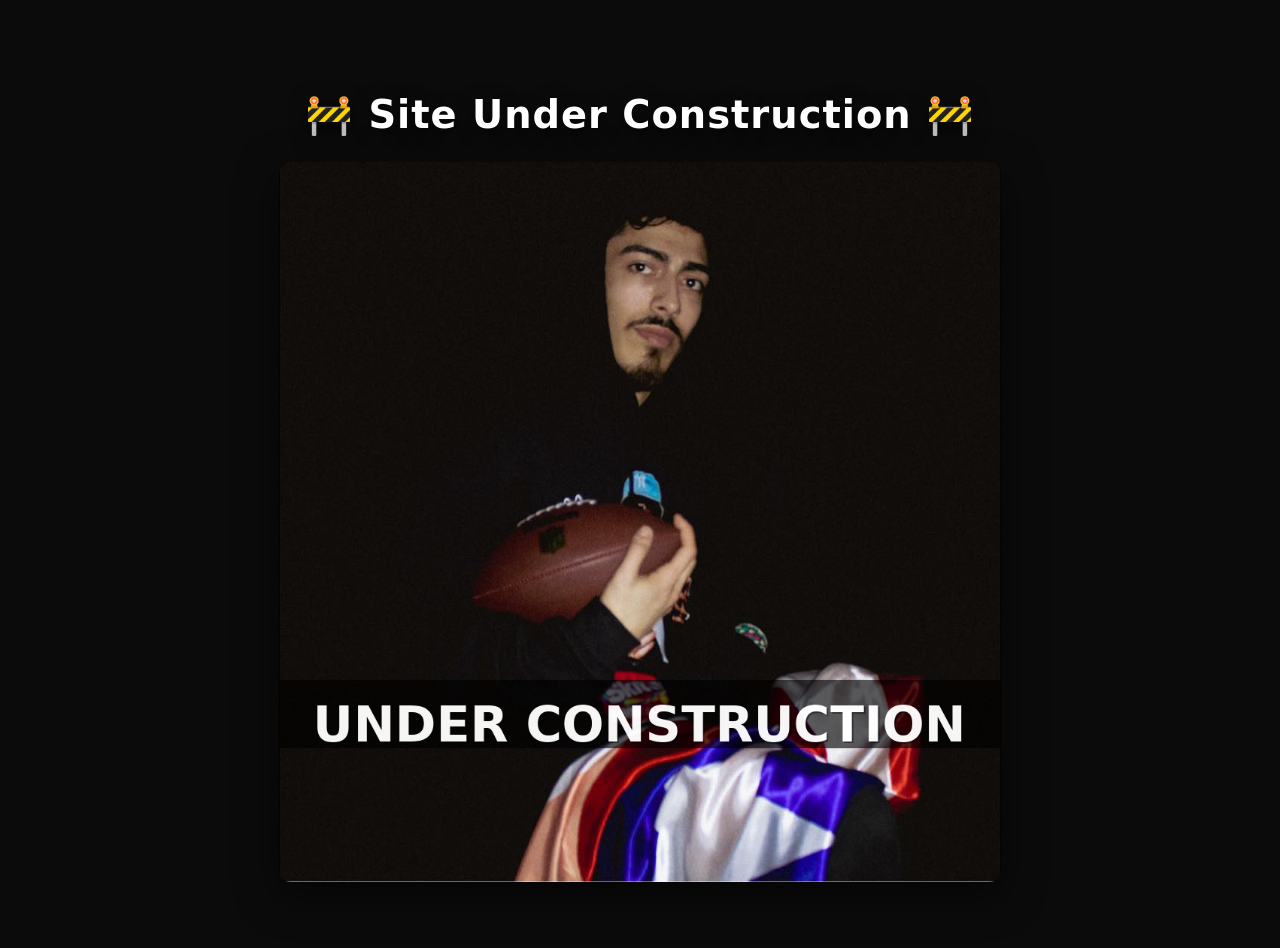
==== index.html @ adefb231 "Update index.html" ====
<!doctype html>
<html lang="en">
<head>
  <meta charset="utf-8" />
  <meta name="viewport" content="width=device-width, initial-scale=1" />
  <meta http-equiv="Cache-Control" content="no-store" />
  <title>Magaly ATP - Under Construction</title>

  <style>
    html, body {
      height: 100%;
      margin: 0;
      font-family: system-ui, -apple-system, Segoe UI, Roboto, sans-serif;
      background: #0b0b0b;
    }

    .container {
      height: 100%;
      display: flex;
      flex-direction: column;
      align-items: center;
      justify-content: center;
      padding: 24px;
      text-align: center;
    }

    h1 {
      color: white;
      font-weight: 600;
      letter-spacing: 1px;
      margin-bottom: 24px;
      font-size: clamp(1.8rem, 3vw, 2.6rem);
      text-shadow: 0 4px 18px rgba(0,0,0,0.6);
    }

    img {
      max-width: min(900px, 100%);
      max-height: 80vh;
      border-radius: 12px;
      box-shadow: 0 12px 40px rgba(0,0,0,0.6);
    }
  </style>
</head>
<body>
  <div class="container">
    <h1>🚧 Site Under Construction 🚧</h1>
    <img src="images/under_construction.png" alt="Under Construction" />
  </div>
</body>
</html>
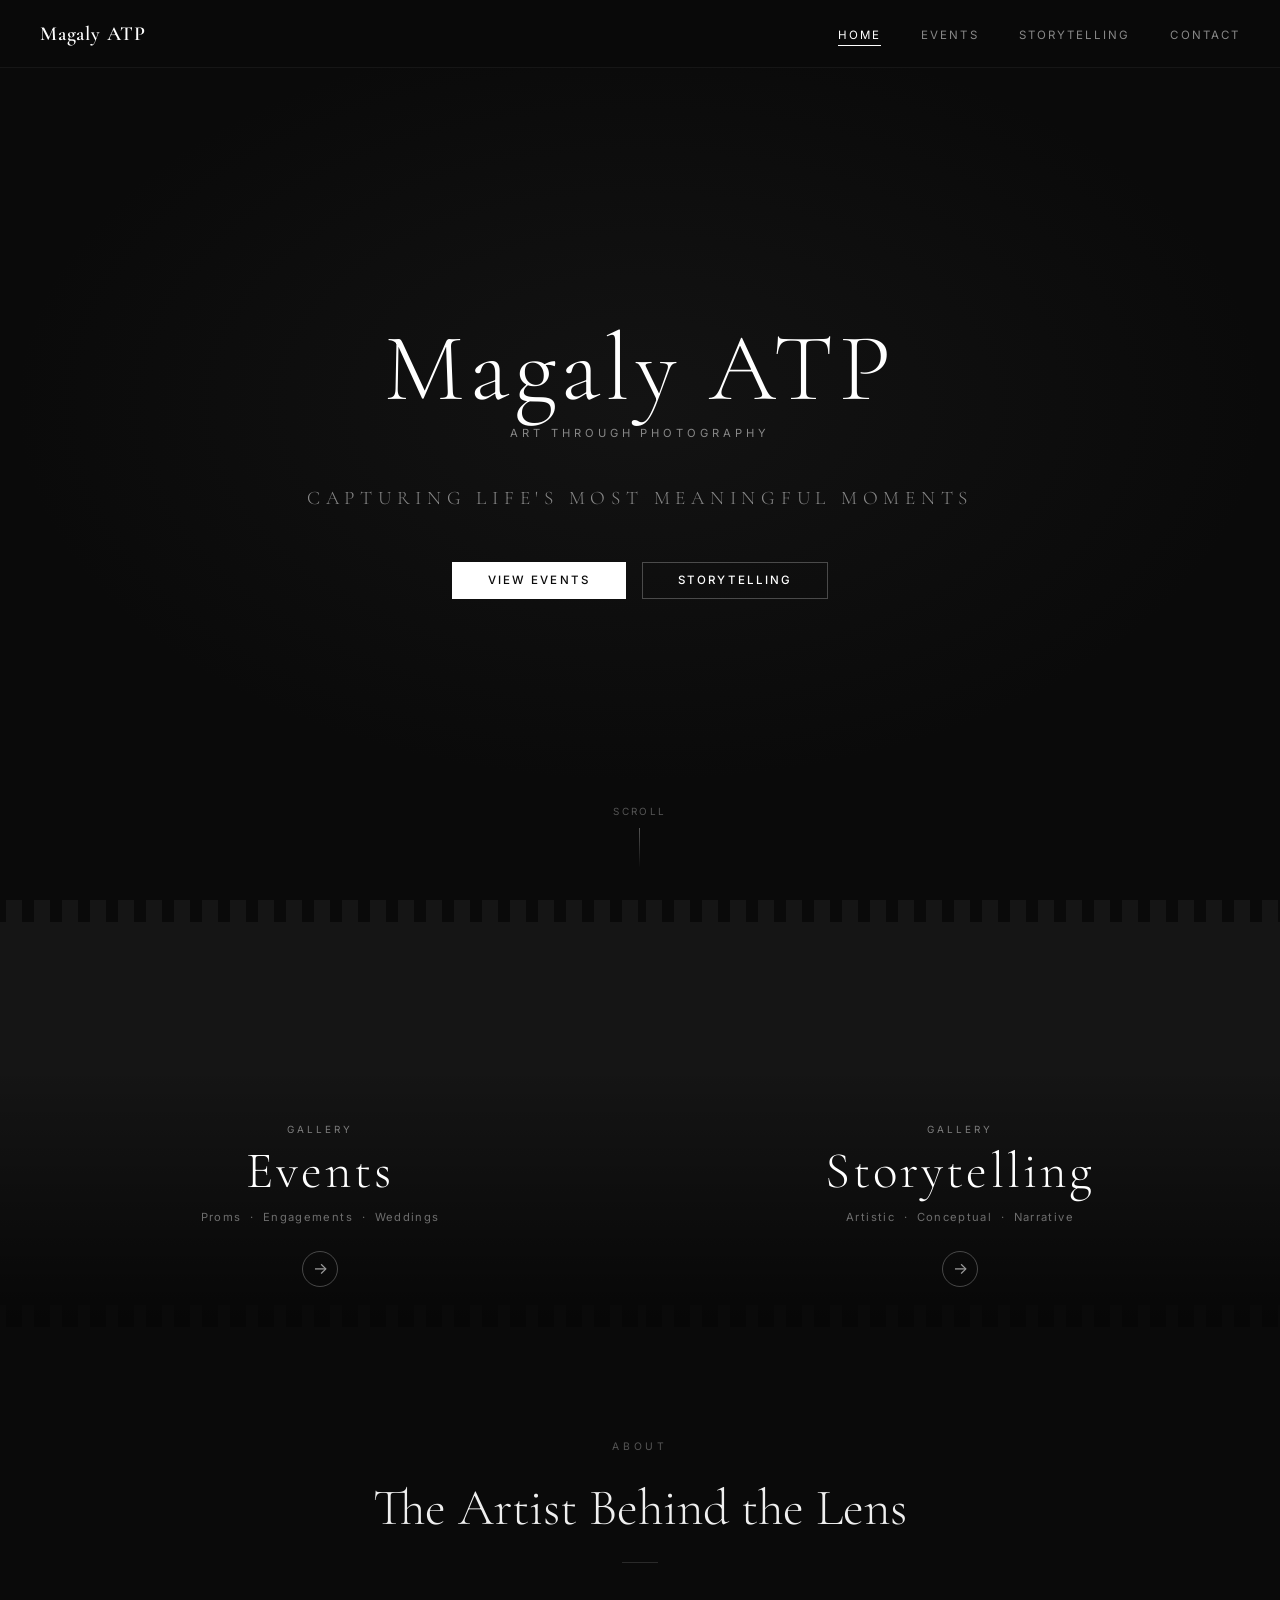
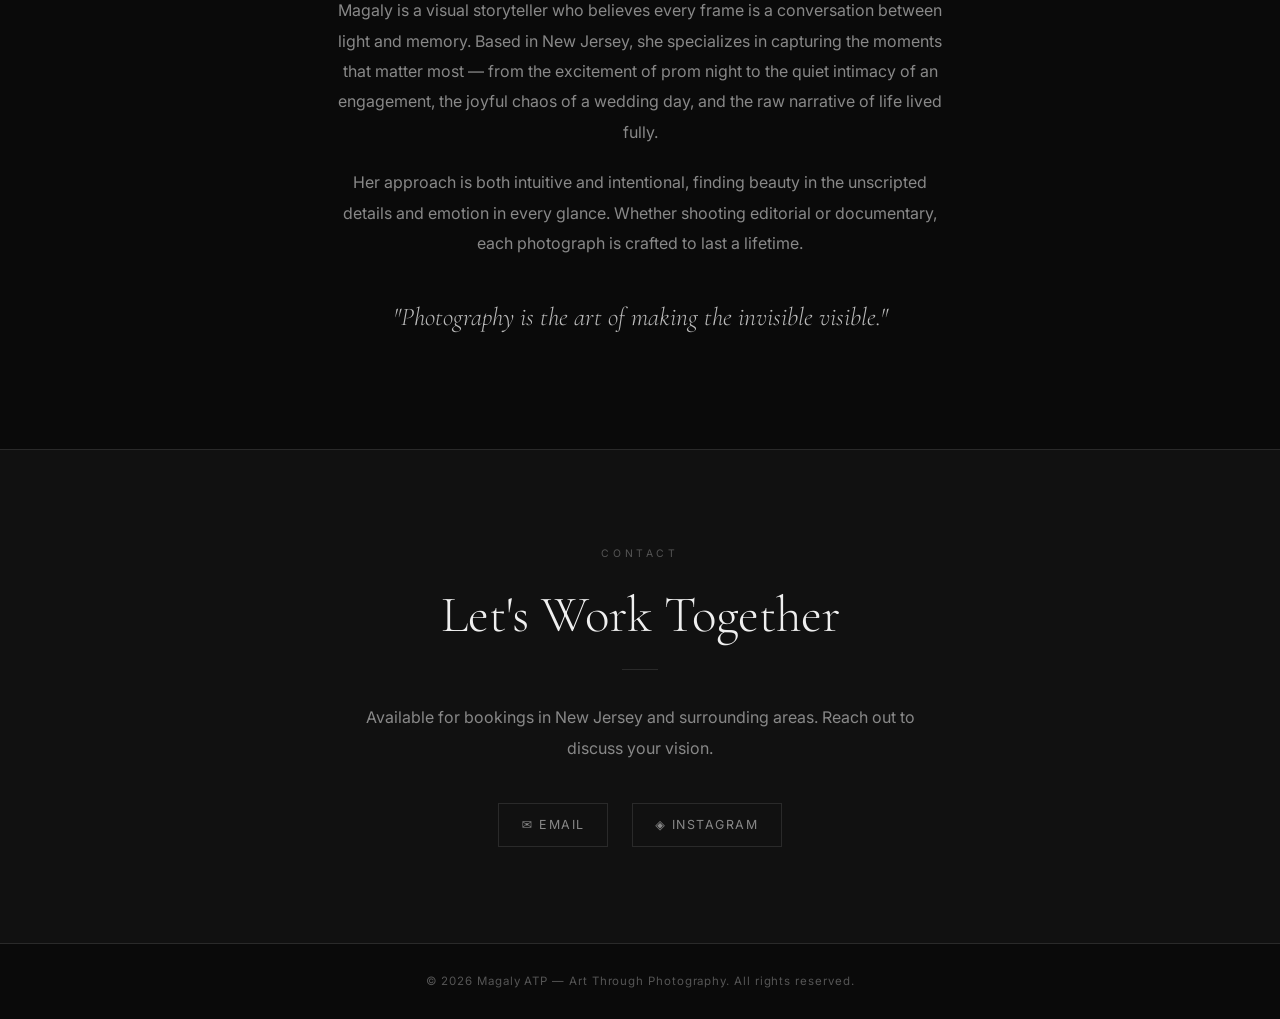
==== commit fb9ab2b4: "Build photographer portfolio site for magalyatp.com - Home page with hero (logo), category cards, ab" ====
--- a/index.html
+++ b/index.html
@@ -3,48 +3,154 @@
 <head>
   <meta charset="utf-8" />
   <meta name="viewport" content="width=device-width, initial-scale=1" />
-  <meta http-equiv="Cache-Control" content="no-store" />
-  <title>Magaly ATP - Under Construction</title>
+  <title>Magaly ATP — Art Through Photography</title>
+  <meta name="description" content="Magaly ATP — Art Through Photography. Specializing in events, proms, weddings, engagements, and artistic storytelling photography." />
 
-  <style>
-    html, body {
-      height: 100%;
-      margin: 0;
-      font-family: system-ui, -apple-system, Segoe UI, Roboto, sans-serif;
-      background: #0b0b0b;
-    }
-
-    .container {
-      height: 100%;
-      display: flex;
-      flex-direction: column;
-      align-items: center;
-      justify-content: center;
-      padding: 24px;
-      text-align: center;
-    }
-
-    h1 {
-      color: white;
-      font-weight: 600;
-      letter-spacing: 1px;
-      margin-bottom: 24px;
-      font-size: clamp(1.8rem, 3vw, 2.6rem);
-      text-shadow: 0 4px 18px rgba(0,0,0,0.6);
-    }
-
-    img {
-      max-width: min(900px, 100%);
-      max-height: 80vh;
-      border-radius: 12px;
-      box-shadow: 0 12px 40px rgba(0,0,0,0.6);
-    }
-  </style>
+  <link rel="preconnect" href="https://fonts.googleapis.com" />
+  <link rel="preconnect" href="https://fonts.gstatic.com" crossorigin />
+  <link href="https://fonts.googleapis.com/css2?family=Cormorant+Garamond:ital,wght@0,300;0,400;0,600;1,300;1,400&family=Inter:wght@300;400;500&display=swap" rel="stylesheet" />
+  <link rel="stylesheet" href="css/style.css" />
 </head>
 <body>
-  <div class="container">
-    <h1>🚧 Site Under Construction 🚧</h1>
-    <img src="images/under_construction.png" alt="Under Construction" />
-  </div>
+
+  <!-- NAV -->
+  <nav class="nav">
+    <a href="index.html" class="nav-logo">
+      <img
+        src="images/logo.png"
+        alt="Magaly ATP"
+        class="nav-logo-img"
+        onerror="this.style.display='none'"
+      />
+      <span class="nav-logo-text">Magaly ATP</span>
+    </a>
+    <button class="nav-toggle" aria-label="Toggle menu">
+      <span></span><span></span><span></span>
+    </button>
+    <ul class="nav-links">
+      <li><a href="index.html" class="active">Home</a></li>
+      <li><a href="events.html">Events</a></li>
+      <li><a href="storytelling.html">Storytelling</a></li>
+      <li><a href="#contact">Contact</a></li>
+    </ul>
+  </nav>
+
+  <!-- HERO -->
+  <section class="hero">
+    <div class="hero-logo-wrap">
+      <img
+        src="images/logo.png"
+        alt="Magaly ATP — Art Through Photography"
+        class="hero-logo"
+        onerror="this.parentElement.classList.add('logo-missing')"
+      />
+      <div class="hero-logo-fallback">
+        <span class="hero-logo-name">Magaly ATP</span>
+        <span class="hero-logo-sub">Art Through Photography</span>
+      </div>
+    </div>
+
+    <p class="hero-tagline">Capturing life's most meaningful moments</p>
+
+    <div class="hero-cta">
+      <a href="events.html" class="btn btn-primary">View Events</a>
+      <a href="storytelling.html" class="btn btn-outline">Storytelling</a>
+    </div>
+
+    <div class="hero-scroll">
+      <span>Scroll</span>
+      <div class="scroll-line"></div>
+    </div>
+  </section>
+
+  <!-- CATEGORIES -->
+  <section class="categories">
+    <!-- Events -->
+    <a href="events.html" class="category-card">
+      <div class="category-card-bg"></div>
+      <div class="category-card-overlay">
+        <span class="category-card-label">Gallery</span>
+        <h2 class="category-card-title">Events</h2>
+        <p class="category-card-subs">Proms &nbsp;·&nbsp; Engagements &nbsp;·&nbsp; Weddings</p>
+        <div class="category-card-arrow">→</div>
+      </div>
+    </a>
+
+    <!-- Storytelling -->
+    <a href="storytelling.html" class="category-card">
+      <div class="category-card-bg"></div>
+      <div class="category-card-overlay">
+        <span class="category-card-label">Gallery</span>
+        <h2 class="category-card-title">Storytelling</h2>
+        <p class="category-card-subs">Artistic &nbsp;·&nbsp; Conceptual &nbsp;·&nbsp; Narrative</p>
+        <div class="category-card-arrow">→</div>
+      </div>
+    </a>
+  </section>
+
+  <!-- ABOUT -->
+  <section class="about">
+    <span class="section-label">About</span>
+    <h2 class="section-title">The Artist Behind the Lens</h2>
+    <div class="section-divider"></div>
+    <p class="about-text">
+      Magaly is a visual storyteller who believes every frame is a conversation between
+      light and memory. Based in New Jersey, she specializes in capturing the moments that
+      matter most — from the excitement of prom night to the quiet intimacy of an
+      engagement, the joyful chaos of a wedding day, and the raw narrative of life lived fully.
+    </p>
+    <p class="about-text">
+      Her approach is both intuitive and intentional, finding beauty in the unscripted
+      details and emotion in every glance. Whether shooting editorial or documentary,
+      each photograph is crafted to last a lifetime.
+    </p>
+    <blockquote class="about-quote">
+      "Photography is the art of making the invisible visible."
+    </blockquote>
+  </section>
+
+  <!-- CONTACT -->
+  <section class="contact" id="contact">
+    <div class="contact-inner">
+      <span class="section-label">Contact</span>
+      <h2 class="section-title">Let's Work Together</h2>
+      <div class="section-divider"></div>
+      <p class="about-text">
+        Available for bookings in New Jersey and surrounding areas.
+        Reach out to discuss your vision.
+      </p>
+      <div class="contact-links">
+        <a href="mailto:hello@magalyatp.com" class="contact-link">
+          ✉ Email
+        </a>
+        <a href="https://instagram.com/magalyatp" class="contact-link" target="_blank" rel="noopener">
+          ◈ Instagram
+        </a>
+      </div>
+    </div>
+  </section>
+
+  <footer>
+    <p>&copy; <span id="year"></span> Magaly ATP — Art Through Photography. All rights reserved.</p>
+  </footer>
+
+  <script>
+    document.getElementById('year').textContent = new Date().getFullYear();
+    // Mobile nav init (no page-specific gallery needed on home)
+    const toggle = document.querySelector('.nav-toggle');
+    const links  = document.querySelector('.nav-links');
+    toggle.addEventListener('click', () => {
+      const open = links.classList.toggle('open');
+      toggle.classList.toggle('open', open);
+      document.body.style.overflow = open ? 'hidden' : '';
+    });
+    links.querySelectorAll('a').forEach(a =>
+      a.addEventListener('click', () => {
+        links.classList.remove('open');
+        toggle.classList.remove('open');
+        document.body.style.overflow = '';
+      })
+    );
+  </script>
 </body>
 </html>
--- a/css/style.css
+++ b/css/style.css
@@ -0,0 +1,767 @@
+/* ===== RESET & BASE ===== */
+*, *::before, *::after { box-sizing: border-box; margin: 0; padding: 0; }
+
+:root {
+  --bg: #0a0a0a;
+  --surface: #111111;
+  --surface-2: #1a1a1a;
+  --border: #2a2a2a;
+  --text-dim: #555;
+  --text-mid: #888;
+  --text: #bbb;
+  --text-bright: #efefef;
+  --white: #ffffff;
+  --font-serif: 'Cormorant Garamond', 'Georgia', serif;
+  --font-sans: 'Inter', system-ui, -apple-system, sans-serif;
+  --nav-height: 68px;
+  --ease: 0.3s ease;
+}
+
+html { scroll-behavior: smooth; }
+
+body {
+  background: var(--bg);
+  color: var(--text);
+  font-family: var(--font-sans);
+  font-size: 16px;
+  line-height: 1.6;
+  -webkit-font-smoothing: antialiased;
+  -moz-osx-font-smoothing: grayscale;
+}
+
+img { display: block; max-width: 100%; }
+a { text-decoration: none; color: inherit; }
+button { cursor: pointer; border: none; background: none; font-family: inherit; color: inherit; }
+
+/* ===== NAVIGATION ===== */
+.nav {
+  position: fixed;
+  top: 0; left: 0; right: 0;
+  height: var(--nav-height);
+  z-index: 200;
+  display: flex;
+  align-items: center;
+  justify-content: space-between;
+  padding: 0 2.5rem;
+  background: rgba(10, 10, 10, 0.88);
+  backdrop-filter: blur(14px);
+  -webkit-backdrop-filter: blur(14px);
+  border-bottom: 1px solid rgba(255,255,255,0.05);
+}
+
+.nav-logo {
+  display: flex;
+  align-items: center;
+  gap: 0.8rem;
+  flex-shrink: 0;
+}
+
+.nav-logo-img {
+  height: 42px;
+  width: auto;
+  filter: invert(1);
+  object-fit: contain;
+}
+
+.nav-logo-text {
+  font-family: var(--font-serif);
+  font-size: 1.25rem;
+  font-weight: 600;
+  color: var(--white);
+  letter-spacing: 0.04em;
+  white-space: nowrap;
+}
+
+.nav-links {
+  display: flex;
+  gap: 2.5rem;
+  list-style: none;
+  align-items: center;
+}
+
+.nav-links a {
+  font-size: 0.72rem;
+  font-weight: 400;
+  letter-spacing: 0.18em;
+  text-transform: uppercase;
+  color: var(--text-mid);
+  transition: color var(--ease);
+  position: relative;
+  padding-bottom: 2px;
+}
+
+.nav-links a::after {
+  content: '';
+  position: absolute;
+  bottom: -2px; left: 0;
+  width: 0; height: 1px;
+  background: var(--white);
+  transition: width var(--ease);
+}
+
+.nav-links a:hover,
+.nav-links a.active { color: var(--white); }
+
+.nav-links a:hover::after,
+.nav-links a.active::after { width: 100%; }
+
+.nav-toggle {
+  display: none;
+  flex-direction: column;
+  justify-content: center;
+  gap: 5px;
+  padding: 6px;
+  z-index: 201;
+}
+
+.nav-toggle span {
+  display: block;
+  width: 22px; height: 1.5px;
+  background: var(--white);
+  transition: var(--ease);
+}
+
+.nav-toggle.open span:nth-child(1) { transform: translateY(6.5px) rotate(45deg); }
+.nav-toggle.open span:nth-child(2) { opacity: 0; }
+.nav-toggle.open span:nth-child(3) { transform: translateY(-6.5px) rotate(-45deg); }
+
+/* ===== HERO ===== */
+.hero {
+  min-height: 100vh;
+  display: flex;
+  flex-direction: column;
+  align-items: center;
+  justify-content: center;
+  text-align: center;
+  padding: calc(var(--nav-height) + 2rem) 2rem 5rem;
+  position: relative;
+  overflow: hidden;
+}
+
+.hero::before {
+  content: '';
+  position: absolute;
+  inset: 0;
+  background: radial-gradient(ellipse 70% 60% at 50% 45%, rgba(60,60,60,0.18) 0%, transparent 70%);
+  pointer-events: none;
+}
+
+.hero-logo-wrap {
+  animation: fadeInUp 1s ease both;
+  margin-bottom: 2.5rem;
+}
+
+.hero-logo {
+  width: min(500px, 82vw);
+  height: auto;
+  filter: invert(1);
+}
+
+.hero-logo-fallback {
+  display: none;
+  flex-direction: column;
+  align-items: center;
+  gap: 0.5rem;
+}
+
+.hero-logo-wrap.logo-missing .hero-logo { display: none; }
+.hero-logo-wrap.logo-missing .hero-logo-fallback { display: flex; }
+
+.hero-logo-name {
+  font-family: var(--font-serif);
+  font-size: clamp(3rem, 8vw, 6rem);
+  font-weight: 300;
+  color: var(--white);
+  letter-spacing: 0.05em;
+  line-height: 1;
+}
+
+.hero-logo-sub {
+  font-size: 0.7rem;
+  letter-spacing: 0.35em;
+  text-transform: uppercase;
+  color: var(--text-mid);
+}
+
+.hero-tagline {
+  font-family: var(--font-serif);
+  font-size: clamp(0.9rem, 2vw, 1.2rem);
+  font-weight: 300;
+  letter-spacing: 0.3em;
+  text-transform: uppercase;
+  color: var(--text-mid);
+  margin-bottom: 3rem;
+  animation: fadeInUp 1s 0.15s ease both;
+}
+
+.hero-cta {
+  display: flex;
+  gap: 1rem;
+  flex-wrap: wrap;
+  justify-content: center;
+  animation: fadeInUp 1s 0.3s ease both;
+}
+
+.btn {
+  display: inline-block;
+  padding: 0.75rem 2.2rem;
+  font-size: 0.72rem;
+  font-weight: 500;
+  letter-spacing: 0.18em;
+  text-transform: uppercase;
+  transition: all var(--ease);
+  line-height: 1;
+}
+
+.btn-primary {
+  background: var(--white);
+  color: var(--bg);
+  border: 1px solid var(--white);
+}
+
+.btn-primary:hover {
+  background: transparent;
+  color: var(--white);
+}
+
+.btn-outline {
+  background: transparent;
+  color: var(--white);
+  border: 1px solid rgba(255,255,255,0.25);
+}
+
+.btn-outline:hover {
+  border-color: var(--white);
+}
+
+.hero-scroll {
+  position: absolute;
+  bottom: 2rem;
+  display: flex;
+  flex-direction: column;
+  align-items: center;
+  gap: 0.5rem;
+  animation: fadeInUp 1s 0.6s ease both;
+}
+
+.hero-scroll span {
+  font-size: 0.62rem;
+  letter-spacing: 0.25em;
+  text-transform: uppercase;
+  color: var(--text-dim);
+}
+
+.scroll-line {
+  width: 1px;
+  height: 40px;
+  background: linear-gradient(to bottom, var(--text-dim), transparent);
+  animation: scrollDrop 2s 1.5s ease infinite;
+}
+
+/* ===== CATEGORIES SECTION ===== */
+.categories {
+  display: grid;
+  grid-template-columns: 1fr 1fr;
+}
+
+.category-card {
+  position: relative;
+  aspect-ratio: 3/2;
+  overflow: hidden;
+  cursor: pointer;
+  display: block;
+  background: var(--surface-2);
+}
+
+.category-card::before,
+.category-card::after {
+  content: '';
+  position: absolute;
+  left: 0; right: 0;
+  height: 22px;
+  z-index: 2;
+  background: repeating-linear-gradient(
+    to right,
+    var(--bg) 0, var(--bg) 6px,
+    transparent 6px, transparent 22px,
+    var(--bg) 22px, var(--bg) 28px
+  );
+}
+.category-card::before { top: 0; }
+.category-card::after { bottom: 0; }
+
+.category-card-bg {
+  position: absolute;
+  inset: 0;
+  background: var(--surface-2);
+  transition: transform 0.7s cubic-bezier(0.25, 0.46, 0.45, 0.94);
+}
+
+.category-card:hover .category-card-bg { transform: scale(1.04); }
+
+.category-card-overlay {
+  position: absolute;
+  inset: 0;
+  z-index: 1;
+  background: linear-gradient(to top, rgba(0,0,0,0.75) 0%, rgba(0,0,0,0.2) 60%);
+  display: flex;
+  flex-direction: column;
+  align-items: center;
+  justify-content: flex-end;
+  padding: 2.5rem 2rem;
+  text-align: center;
+  transition: background var(--ease);
+}
+
+.category-card:hover .category-card-overlay {
+  background: linear-gradient(to top, rgba(0,0,0,0.85) 0%, rgba(0,0,0,0.35) 60%);
+}
+
+.category-card-label {
+  font-size: 0.62rem;
+  letter-spacing: 0.3em;
+  text-transform: uppercase;
+  color: rgba(255,255,255,0.45);
+  margin-bottom: 0.5rem;
+}
+
+.category-card-title {
+  font-family: var(--font-serif);
+  font-size: clamp(2rem, 4vw, 3.5rem);
+  font-weight: 300;
+  color: var(--white);
+  letter-spacing: 0.06em;
+  line-height: 1;
+  margin-bottom: 0.75rem;
+}
+
+.category-card-subs {
+  font-size: 0.7rem;
+  letter-spacing: 0.12em;
+  color: rgba(255,255,255,0.4);
+  margin-bottom: 1.5rem;
+}
+
+.category-card-arrow {
+  width: 36px; height: 36px;
+  border: 1px solid rgba(255,255,255,0.25);
+  border-radius: 50%;
+  display: flex;
+  align-items: center;
+  justify-content: center;
+  color: rgba(255,255,255,0.6);
+  font-size: 1rem;
+  transition: all var(--ease);
+}
+
+.category-card:hover .category-card-arrow {
+  border-color: var(--white);
+  color: var(--white);
+  background: rgba(255,255,255,0.08);
+}
+
+/* ===== ABOUT SECTION ===== */
+.about {
+  padding: 7rem 2rem;
+  max-width: 680px;
+  margin: 0 auto;
+  text-align: center;
+}
+
+.section-label {
+  display: block;
+  font-size: 0.65rem;
+  letter-spacing: 0.35em;
+  text-transform: uppercase;
+  color: var(--text-dim);
+  margin-bottom: 1.5rem;
+}
+
+.section-title {
+  font-family: var(--font-serif);
+  font-size: clamp(2rem, 4.5vw, 3.2rem);
+  font-weight: 300;
+  color: var(--text-bright);
+  line-height: 1.15;
+  margin-bottom: 1.5rem;
+}
+
+.section-divider {
+  width: 36px; height: 1px;
+  background: var(--border);
+  margin: 0 auto 2rem;
+}
+
+.about-text {
+  font-size: 1rem;
+  line-height: 1.9;
+  color: var(--text-mid);
+}
+
+.about-text + .about-text {
+  margin-top: 1.25rem;
+}
+
+.about-quote {
+  font-family: var(--font-serif);
+  font-size: clamp(1.2rem, 2.5vw, 1.6rem);
+  font-weight: 300;
+  font-style: italic;
+  color: var(--text);
+  margin-top: 2.5rem;
+  line-height: 1.5;
+}
+
+/* ===== CONTACT SECTION ===== */
+.contact {
+  padding: 6rem 2rem;
+  background: var(--surface);
+  border-top: 1px solid var(--border);
+  border-bottom: 1px solid var(--border);
+}
+
+.contact-inner {
+  max-width: 560px;
+  margin: 0 auto;
+  text-align: center;
+}
+
+.contact-links {
+  display: flex;
+  gap: 1.5rem;
+  justify-content: center;
+  flex-wrap: wrap;
+  margin-top: 2.5rem;
+}
+
+.contact-link {
+  display: inline-flex;
+  align-items: center;
+  gap: 0.5rem;
+  font-size: 0.78rem;
+  letter-spacing: 0.12em;
+  text-transform: uppercase;
+  color: var(--text-mid);
+  border: 1px solid var(--border);
+  padding: 0.7rem 1.4rem;
+  transition: all var(--ease);
+}
+
+.contact-link:hover {
+  color: var(--white);
+  border-color: rgba(255,255,255,0.3);
+}
+
+/* ===== FOOTER ===== */
+footer {
+  padding: 1.75rem 2rem;
+  text-align: center;
+  font-size: 0.72rem;
+  letter-spacing: 0.08em;
+  color: var(--text-dim);
+}
+
+/* ===== PAGE HEADER (sub-pages) ===== */
+.page-header {
+  padding: calc(var(--nav-height) + 5rem) 2rem 4rem;
+  text-align: center;
+  border-bottom: 1px solid var(--border);
+}
+
+.page-header-label {
+  display: block;
+  font-size: 0.65rem;
+  letter-spacing: 0.35em;
+  text-transform: uppercase;
+  color: var(--text-dim);
+  margin-bottom: 1rem;
+}
+
+.page-header-title {
+  font-family: var(--font-serif);
+  font-size: clamp(3rem, 7vw, 5.5rem);
+  font-weight: 300;
+  color: var(--white);
+  letter-spacing: 0.04em;
+  line-height: 1;
+  margin-bottom: 1rem;
+}
+
+.page-header-sub {
+  font-size: 0.78rem;
+  letter-spacing: 0.15em;
+  color: var(--text-mid);
+}
+
+/* ===== GALLERY TABS ===== */
+.gallery-tabs {
+  display: flex;
+  justify-content: center;
+  padding: 0 1rem;
+  border-bottom: 1px solid var(--border);
+  flex-wrap: wrap;
+  gap: 0;
+  margin-top: 2rem;
+}
+
+.gallery-tab {
+  padding: 1rem 1.5rem;
+  font-size: 0.72rem;
+  font-weight: 400;
+  letter-spacing: 0.18em;
+  text-transform: uppercase;
+  color: var(--text-mid);
+  border-bottom: 1.5px solid transparent;
+  margin-bottom: -1px;
+  transition: all var(--ease);
+}
+
+.gallery-tab:hover { color: var(--text-bright); }
+.gallery-tab.active {
+  color: var(--white);
+  border-bottom-color: var(--white);
+}
+
+/* ===== GALLERY GRID ===== */
+.gallery-section {
+  padding: 3rem 1.5rem 6rem;
+  max-width: 1440px;
+  margin: 0 auto;
+}
+
+.gallery-grid {
+  columns: 3;
+  column-gap: 4px;
+  margin-top: 2rem;
+}
+
+.gallery-item {
+  break-inside: avoid;
+  margin-bottom: 4px;
+  position: relative;
+  overflow: hidden;
+  cursor: pointer;
+  display: block;
+  background: var(--surface);
+}
+
+.gallery-item img {
+  width: 100%;
+  height: auto;
+  display: block;
+  transition: transform 0.55s cubic-bezier(0.25, 0.46, 0.45, 0.94), filter 0.3s ease;
+  filter: grayscale(15%);
+}
+
+.gallery-item:hover img {
+  transform: scale(1.04);
+  filter: grayscale(0%);
+}
+
+.gallery-item-overlay {
+  position: absolute;
+  inset: 0;
+  background: rgba(0,0,0,0);
+  transition: background var(--ease);
+  display: flex;
+  align-items: center;
+  justify-content: center;
+}
+
+.gallery-item:hover .gallery-item-overlay { background: rgba(0,0,0,0.2); }
+
+.gallery-item-icon {
+  width: 40px; height: 40px;
+  border: 1px solid rgba(255,255,255,0.7);
+  border-radius: 50%;
+  display: flex;
+  align-items: center;
+  justify-content: center;
+  color: white;
+  font-size: 1.1rem;
+  opacity: 0;
+  transform: scale(0.7);
+  transition: all 0.25s ease;
+}
+
+.gallery-item:hover .gallery-item-icon {
+  opacity: 1;
+  transform: scale(1);
+}
+
+/* ===== LOADING & EMPTY STATES ===== */
+.gallery-state {
+  display: flex;
+  flex-direction: column;
+  align-items: center;
+  justify-content: center;
+  padding: 6rem 2rem;
+  width: 100%;
+  text-align: center;
+}
+
+.spinner {
+  width: 32px; height: 32px;
+  border: 1.5px solid var(--border);
+  border-top-color: rgba(255,255,255,0.6);
+  border-radius: 50%;
+  animation: spin 0.75s linear infinite;
+}
+
+.gallery-empty-title {
+  font-family: var(--font-serif);
+  font-size: 1.6rem;
+  font-weight: 300;
+  color: var(--text-mid);
+  margin-top: 1rem;
+  margin-bottom: 0.4rem;
+}
+
+.gallery-empty-sub {
+  font-size: 0.78rem;
+  letter-spacing: 0.08em;
+  color: var(--text-dim);
+}
+
+.gallery-error-sub {
+  font-size: 0.78rem;
+  color: var(--text-dim);
+  margin-top: 0.5rem;
+}
+
+/* ===== LIGHTBOX ===== */
+.lightbox {
+  display: none;
+  position: fixed;
+  inset: 0;
+  z-index: 1000;
+  background: rgba(0,0,0,0.97);
+  align-items: center;
+  justify-content: center;
+  animation: fadeIn 0.2s ease;
+}
+
+.lightbox.open { display: flex; }
+
+.lightbox-img {
+  max-width: 92vw;
+  max-height: 90vh;
+  object-fit: contain;
+  display: block;
+}
+
+.lightbox-close,
+.lightbox-prev,
+.lightbox-next {
+  position: fixed;
+  display: flex;
+  align-items: center;
+  justify-content: center;
+  color: rgba(255,255,255,0.5);
+  transition: color var(--ease), background var(--ease);
+  font-size: 1.3rem;
+}
+
+.lightbox-close:hover,
+.lightbox-prev:hover,
+.lightbox-next:hover { color: var(--white); }
+
+.lightbox-close {
+  top: 1.25rem; right: 1.25rem;
+  width: 44px; height: 44px;
+  font-size: 1.4rem;
+}
+
+.lightbox-prev,
+.lightbox-next {
+  top: 50%; transform: translateY(-50%);
+  width: 48px; height: 72px;
+  border: 1px solid rgba(255,255,255,0.1);
+}
+
+.lightbox-prev:hover, .lightbox-next:hover {
+  background: rgba(255,255,255,0.06);
+  border-color: rgba(255,255,255,0.2);
+}
+
+.lightbox-prev { left: 1rem; }
+.lightbox-next { right: 1rem; }
+
+.lightbox-counter {
+  position: fixed;
+  bottom: 1.25rem; left: 50%; transform: translateX(-50%);
+  font-size: 0.72rem;
+  letter-spacing: 0.12em;
+  color: rgba(255,255,255,0.35);
+  white-space: nowrap;
+}
+
+/* ===== ANIMATIONS ===== */
+@keyframes fadeInUp {
+  from { opacity: 0; transform: translateY(22px); }
+  to   { opacity: 1; transform: translateY(0); }
+}
+
+@keyframes fadeIn {
+  from { opacity: 0; }
+  to   { opacity: 1; }
+}
+
+@keyframes spin {
+  to { transform: rotate(360deg); }
+}
+
+@keyframes scrollDrop {
+  0%   { transform: scaleY(0); transform-origin: top; opacity: 1; }
+  50%  { transform: scaleY(1); transform-origin: top; opacity: 1; }
+  51%  { transform: scaleY(1); transform-origin: bottom; opacity: 1; }
+  100% { transform: scaleY(0); transform-origin: bottom; opacity: 0; }
+}
+
+/* ===== RESPONSIVE ===== */
+@media (max-width: 900px) {
+  .gallery-grid { columns: 2; }
+}
+
+@media (max-width: 768px) {
+  .nav { padding: 0 1.5rem; }
+
+  .nav-links {
+    display: none;
+    position: fixed;
+    top: var(--nav-height); left: 0; right: 0; bottom: 0;
+    background: rgba(10,10,10,0.98);
+    flex-direction: column;
+    align-items: center;
+    justify-content: center;
+    gap: 2.5rem;
+    backdrop-filter: blur(16px);
+  }
+
+  .nav-links.open { display: flex; }
+
+  .nav-links a {
+    font-size: 1rem;
+    letter-spacing: 0.2em;
+  }
+
+  .nav-toggle { display: flex; }
+
+  .categories { grid-template-columns: 1fr; }
+  .category-card { aspect-ratio: 16/9; }
+
+  .about { padding: 4rem 1.5rem; }
+
+  .gallery-section { padding: 2rem 0.75rem 4rem; }
+  .gallery-grid { column-gap: 3px; }
+  .gallery-item { margin-bottom: 3px; }
+
+  .lightbox-prev, .lightbox-next { display: none; }
+  .lightbox-img { max-width: 98vw; max-height: 86vh; }
+}
+
+@media (max-width: 480px) {
+  .gallery-grid { columns: 2; }
+  .hero-cta { flex-direction: column; align-items: center; }
+  .btn { width: 220px; text-align: center; }
+}
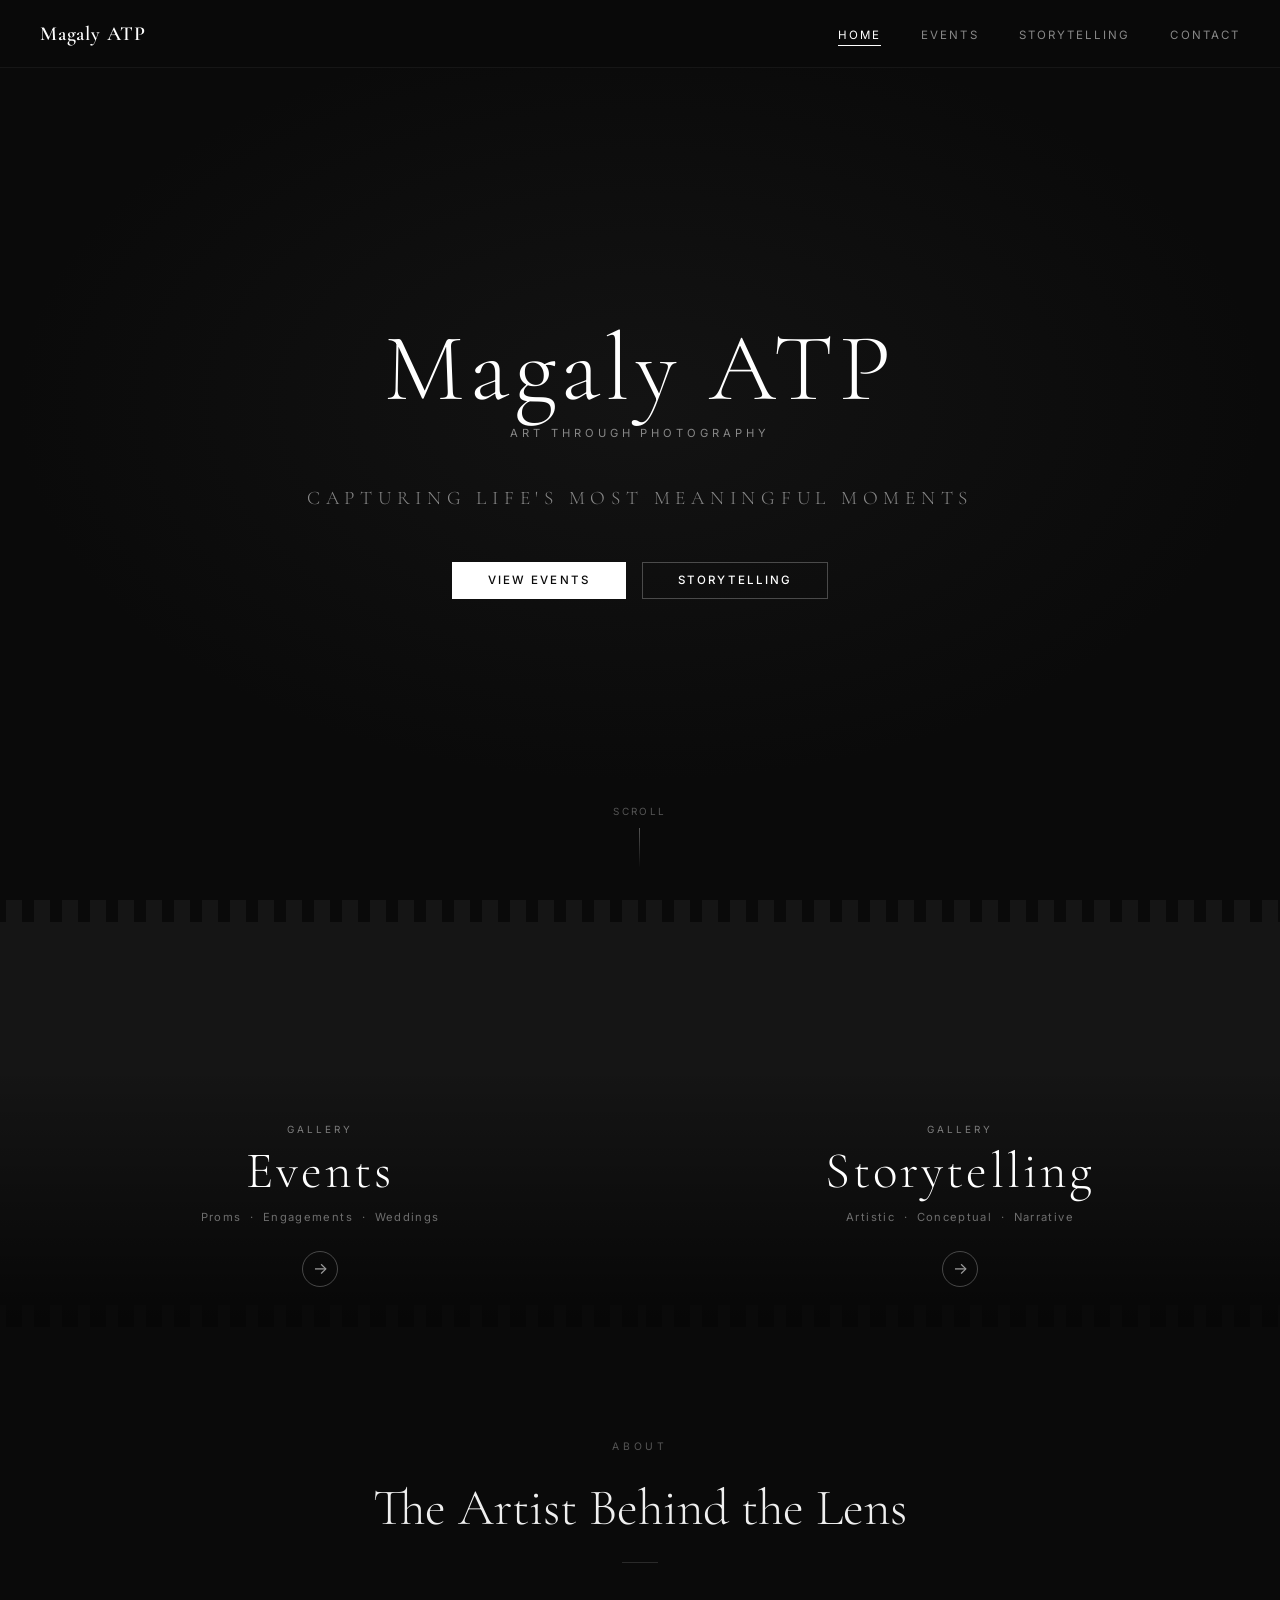
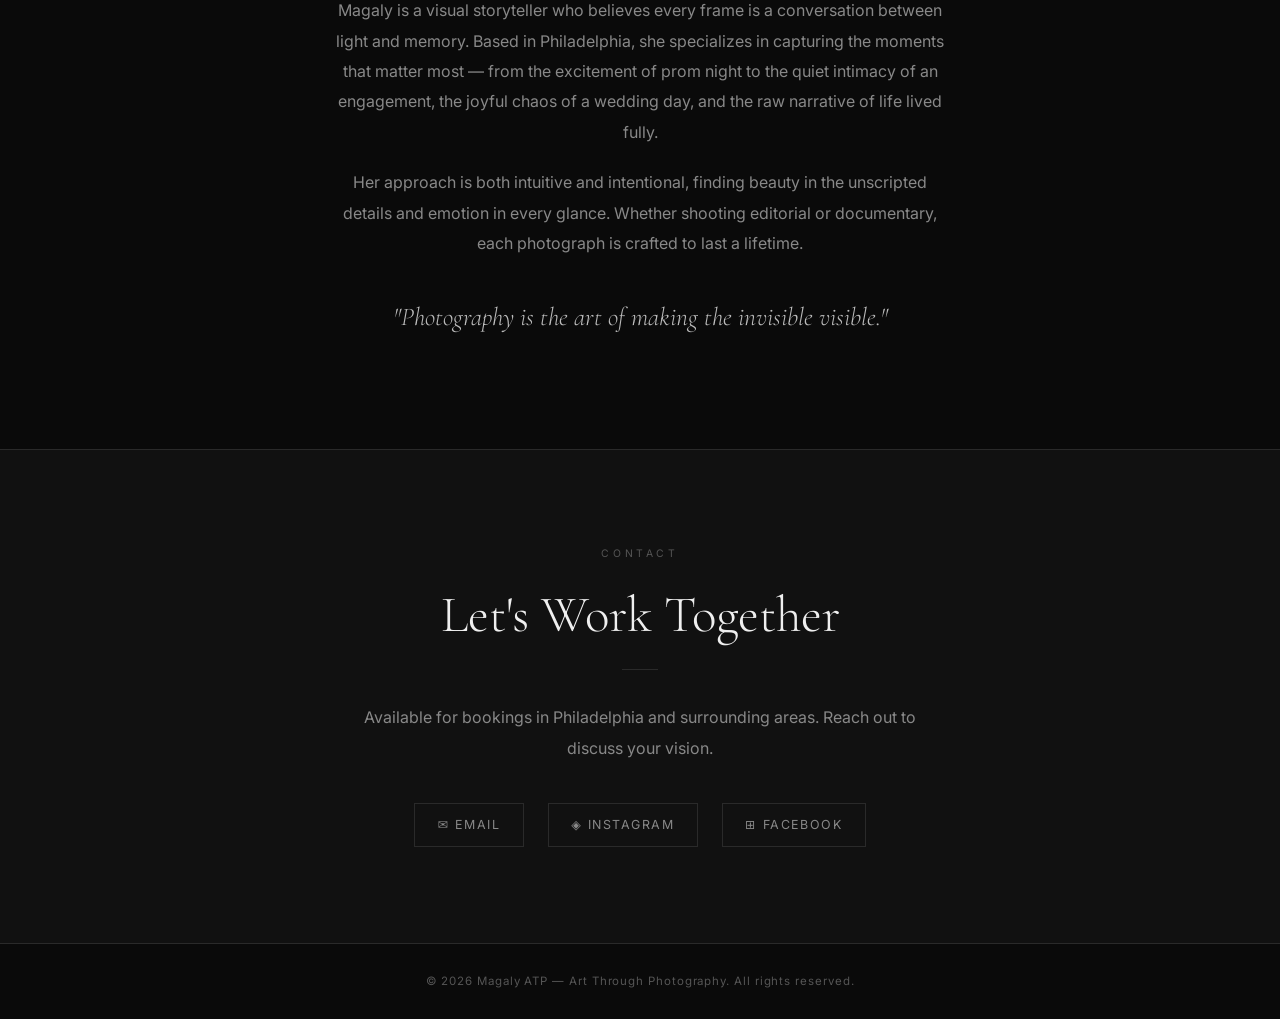
==== commit 983a53dd: "Update contact info, social links, and location - Real email, Instagram, and Facebook links for Maga" ====
--- a/index.html
+++ b/index.html
@@ -95,7 +95,7 @@
     <div class="section-divider"></div>
     <p class="about-text">
       Magaly is a visual storyteller who believes every frame is a conversation between
-      light and memory. Based in New Jersey, she specializes in capturing the moments that
+      light and memory. Based in Philadelphia, she specializes in capturing the moments that
       matter most — from the excitement of prom night to the quiet intimacy of an
       engagement, the joyful chaos of a wedding day, and the raw narrative of life lived fully.
     </p>
@@ -116,15 +116,18 @@
       <h2 class="section-title">Let's Work Together</h2>
       <div class="section-divider"></div>
       <p class="about-text">
-        Available for bookings in New Jersey and surrounding areas.
+        Available for bookings in Philadelphia and surrounding areas.
         Reach out to discuss your vision.
       </p>
       <div class="contact-links">
-        <a href="mailto:hello@magalyatp.com" class="contact-link">
+        <a href="mailto:Magaly.atpgoal@gmail.com" class="contact-link">
           ✉ Email
         </a>
-        <a href="https://instagram.com/magalyatp" class="contact-link" target="_blank" rel="noopener">
+        <a href="https://www.instagram.com/magaly_atp/" class="contact-link" target="_blank" rel="noopener">
           ◈ Instagram
+        </a>
+        <a href="https://www.facebook.com/profile.php?id=61587222266786" class="contact-link" target="_blank" rel="noopener">
+          ⊞ Facebook
         </a>
       </div>
     </div>
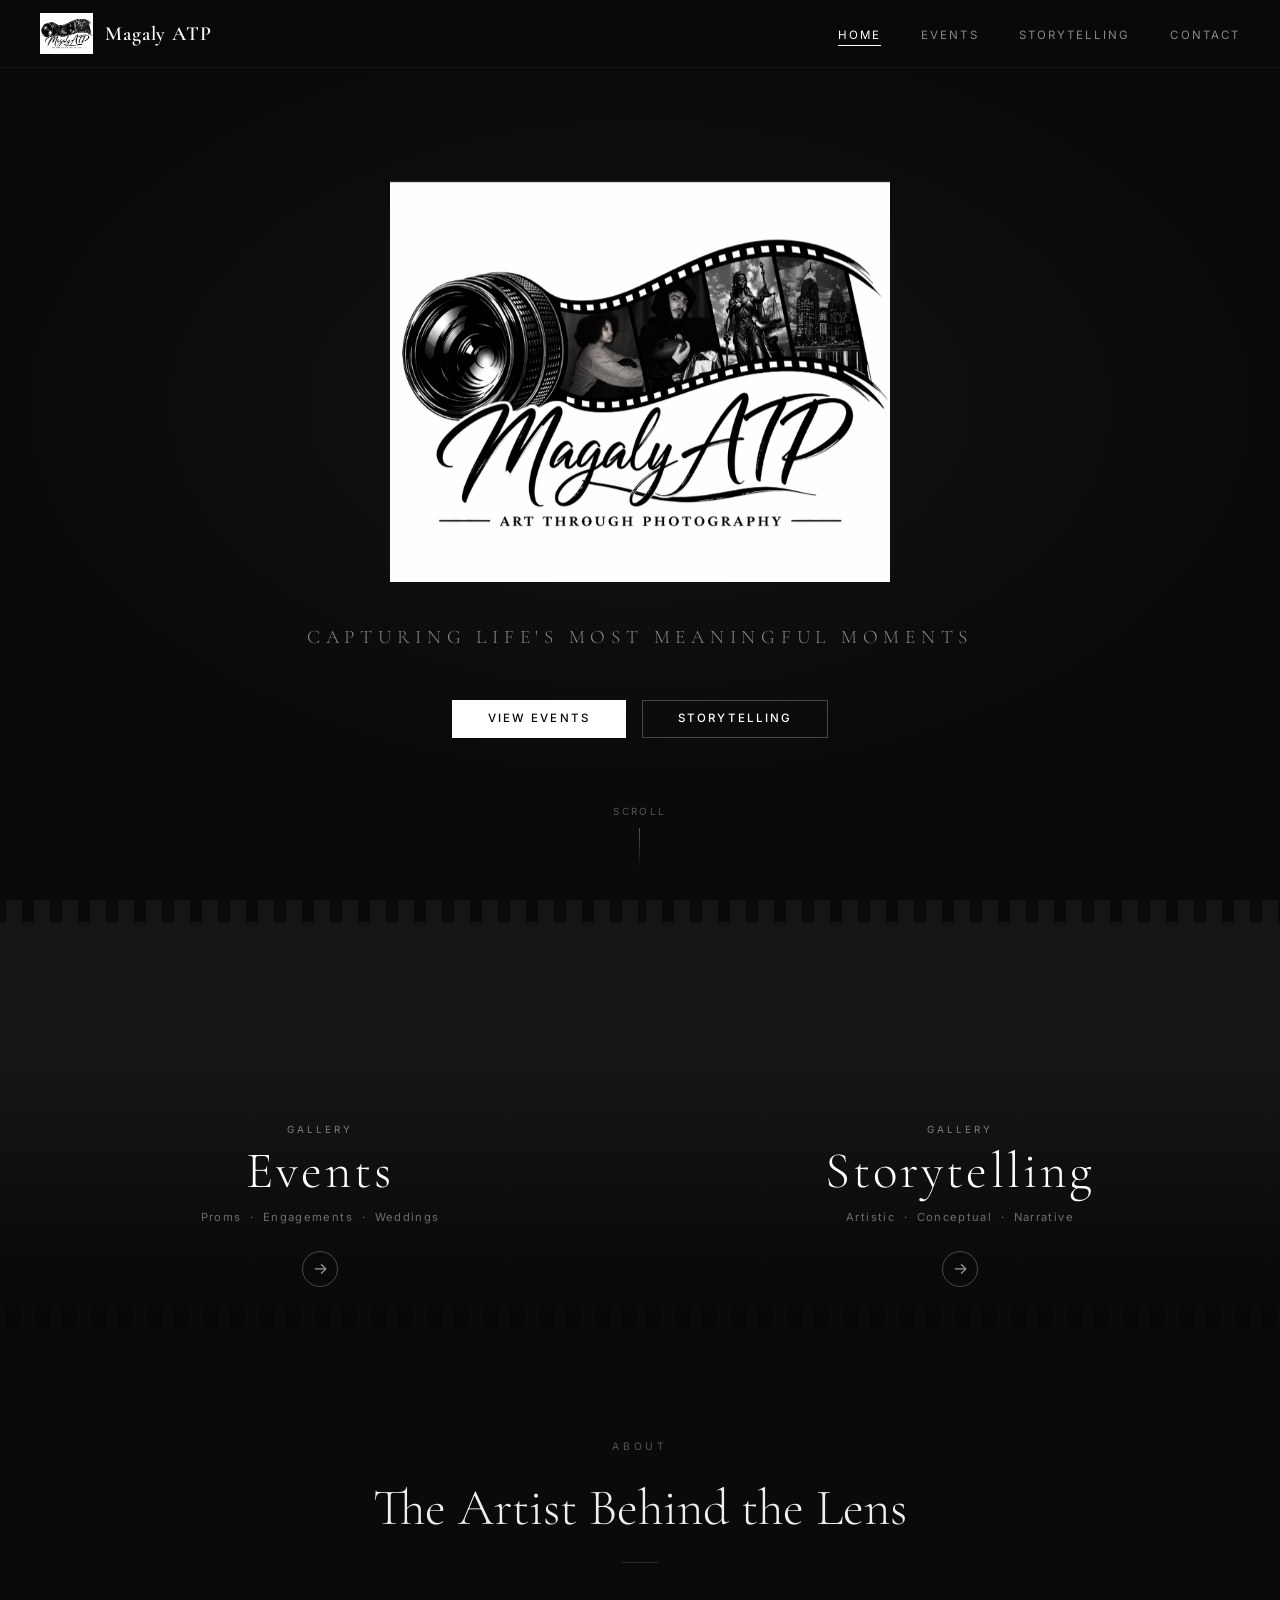
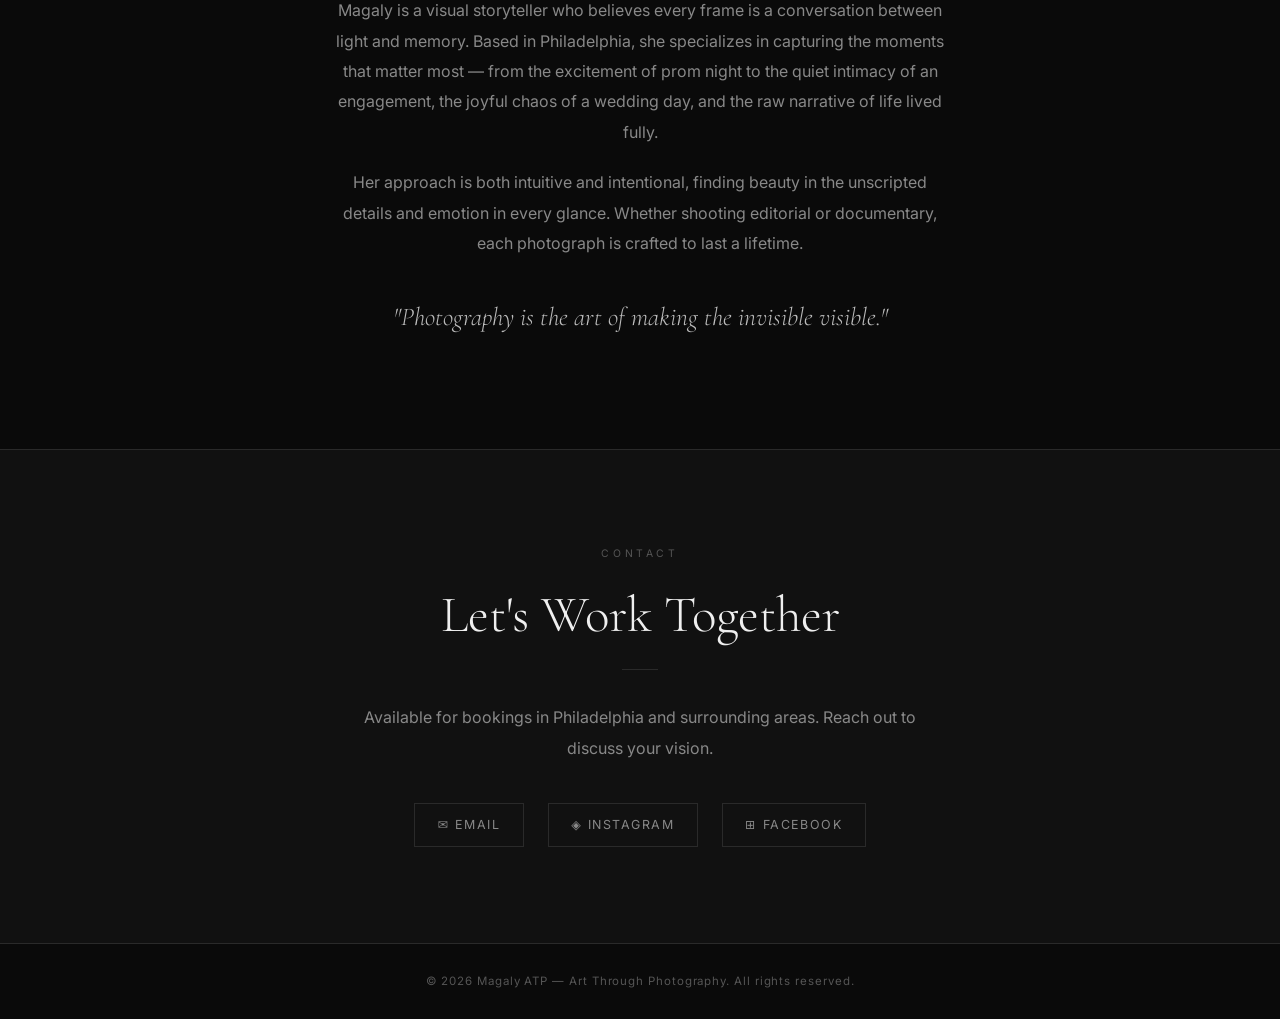
==== commit 407c8467: "Add Easter egg — press E for Go Birds! Philadelphia Eagles themed overlay with animated eagle emoji," ====
--- a/index.html
+++ b/index.html
@@ -133,6 +133,15 @@
     </div>
   </section>
 
+  <!-- EASTER EGG -->
+  <div id="eagles-egg" class="egg-overlay" role="dialog" aria-label="Go Birds!">
+    <div class="egg-card">
+      <span class="egg-bird">🦅</span>
+      <div class="egg-shout">Go Birds!</div>
+      <span class="egg-dismiss">Click anywhere to close</span>
+    </div>
+  </div>
+
   <footer>
     <p>&copy; <span id="year"></span> Magaly ATP — Art Through Photography. All rights reserved.</p>
   </footer>
@@ -155,5 +164,24 @@
       })
     );
   </script>
+  <script>
+    // Easter egg — press E
+    const egg = document.getElementById('eagles-egg');
+    let eggTimer;
+    function closeEgg() {
+      clearTimeout(eggTimer);
+      egg.classList.remove('open');
+      document.body.style.overflow = '';
+    }
+    egg.addEventListener('click', closeEgg);
+    document.addEventListener('keydown', e => {
+      if (e.key !== 'e' && e.key !== 'E') return;
+      if (document.activeElement.tagName === 'INPUT') return;
+      if (egg.classList.contains('open')) { closeEgg(); return; }
+      egg.classList.add('open');
+      document.body.style.overflow = 'hidden';
+      eggTimer = setTimeout(closeEgg, 5000);
+    });
+  </script>
 </body>
 </html>
--- a/css/style.css
+++ b/css/style.css
@@ -59,7 +59,6 @@
 .nav-logo-img {
   height: 42px;
   width: auto;
-  filter: invert(1);
   object-fit: contain;
 }
 
@@ -154,7 +153,6 @@
 .hero-logo {
   width: min(500px, 82vw);
   height: auto;
-  filter: invert(1);
 }
 
 .hero-logo-fallback {
@@ -696,6 +694,67 @@
   white-space: nowrap;
 }
 
+/* ===== EASTER EGG ===== */
+.egg-overlay {
+  display: none;
+  position: fixed;
+  inset: 0;
+  z-index: 9999;
+  background: rgba(0,0,0,0.93);
+  align-items: center;
+  justify-content: center;
+  cursor: pointer;
+}
+
+.egg-overlay.open { display: flex; }
+
+.egg-card {
+  background: #004C54;
+  border: 2px solid #A5ACAF;
+  padding: 3rem 4.5rem;
+  text-align: center;
+  animation: eggPop 0.45s cubic-bezier(0.34, 1.56, 0.64, 1) both;
+  pointer-events: none;
+}
+
+.egg-bird {
+  font-size: 5.5rem;
+  line-height: 1;
+  margin-bottom: 1rem;
+  display: block;
+  animation: wingFlap 0.6s ease-in-out infinite alternate;
+}
+
+.egg-shout {
+  font-family: 'Inter', system-ui, sans-serif;
+  font-size: clamp(2.8rem, 10vw, 5.5rem);
+  font-weight: 800;
+  color: #A5ACAF;
+  letter-spacing: 0.08em;
+  text-transform: uppercase;
+  text-shadow: 0 0 40px rgba(165,172,175,0.4);
+  line-height: 1;
+}
+
+.egg-dismiss {
+  display: block;
+  margin-top: 1.25rem;
+  font-size: 0.65rem;
+  letter-spacing: 0.25em;
+  text-transform: uppercase;
+  color: rgba(165,172,175,0.35);
+}
+
+@keyframes eggPop {
+  from { transform: scale(0.2) rotate(-8deg); opacity: 0; }
+  to   { transform: scale(1)   rotate(0deg);  opacity: 1; }
+}
+
+@keyframes wingFlap {
+  from { transform: scaleY(1)    rotate(-5deg); }
+  to   { transform: scaleY(0.75) rotate(5deg);  }
+}
+
 /* ===== ANIMATIONS ===== */
 @keyframes fadeInUp {
   from { opacity: 0; transform: translateY(22px); }
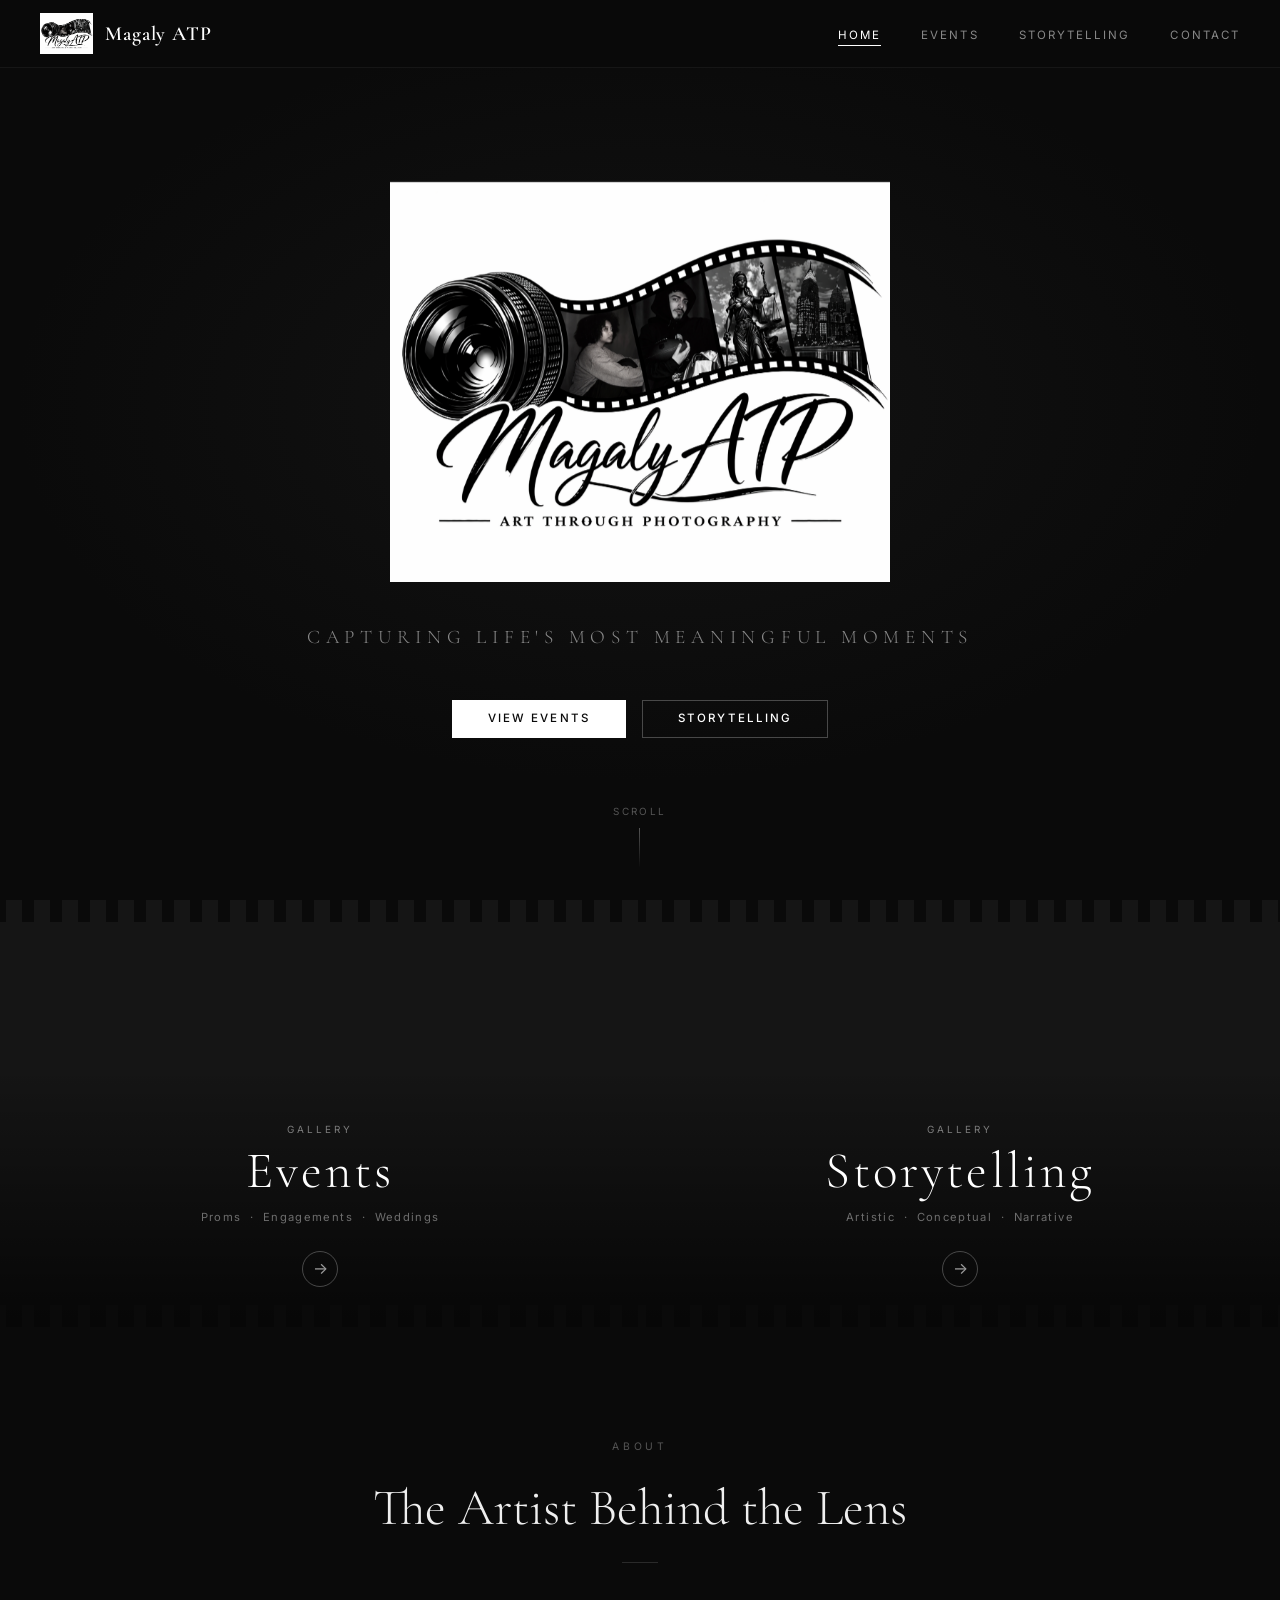
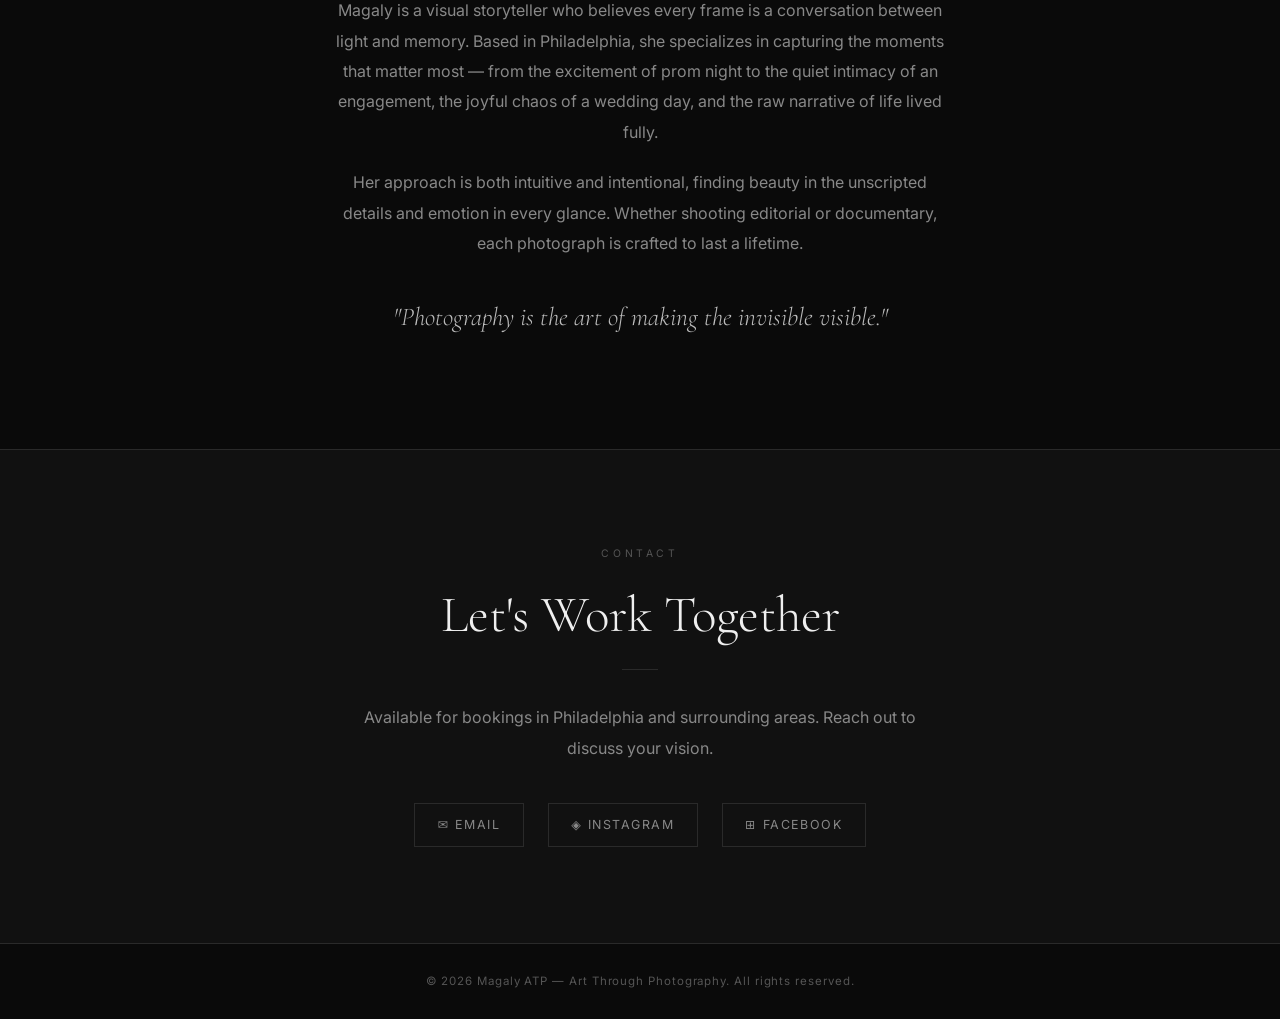
==== commit 011ff51b: "Fix Easter egg: trigger on logo click, inline styles for reliability Switches trigger from E key to " ====
--- a/index.html
+++ b/index.html
@@ -15,7 +15,7 @@
 
   <!-- NAV -->
   <nav class="nav">
-    <a href="index.html" class="nav-logo">
+    <a href="index.html" class="nav-logo" id="logo-trigger">
       <img
         src="images/logo.png"
         alt="Magaly ATP"
@@ -134,13 +134,34 @@
   </section>
 
   <!-- EASTER EGG -->
-  <div id="eagles-egg" class="egg-overlay" role="dialog" aria-label="Go Birds!">
-    <div class="egg-card">
-      <span class="egg-bird">🦅</span>
-      <div class="egg-shout">Go Birds!</div>
-      <span class="egg-dismiss">Click anywhere to close</span>
+  <div id="eagles-egg" role="dialog" aria-label="Go Birds!" style="
+    display:none; position:fixed; inset:0; z-index:9999;
+    background:rgba(0,0,0,0.93);
+    align-items:center; justify-content:center; cursor:pointer;
+  ">
+    <div style="
+      background:#004C54; border:2px solid #A5ACAF;
+      padding:2.5rem 4rem; text-align:center;
+      animation:eggPop 0.45s cubic-bezier(0.34,1.56,0.64,1) both;
+    ">
+      <div style="font-size:5rem; line-height:1; margin-bottom:0.75rem;
+        animation:wingFlap 0.55s ease-in-out infinite alternate;">🦅</div>
+      <div style="font-family:system-ui,sans-serif; font-size:clamp(2.5rem,8vw,5rem);
+        font-weight:800; color:#A5ACAF; letter-spacing:0.08em;">Go Birds!</div>
+      <div style="margin-top:1rem; font-size:0.65rem; letter-spacing:0.25em;
+        text-transform:uppercase; color:rgba(165,172,175,0.4);">Click anywhere to close</div>
     </div>
   </div>
+  <style>
+    @keyframes eggPop {
+      from { transform:scale(0.2) rotate(-8deg); opacity:0; }
+      to   { transform:scale(1)   rotate(0deg);  opacity:1; }
+    }
+    @keyframes wingFlap {
+      from { transform:scaleY(1)    rotate(-6deg); }
+      to   { transform:scaleY(0.72) rotate(6deg);  }
+    }
+  </style>
 
   <footer>
     <p>&copy; <span id="year"></span> Magaly ATP — Art Through Photography. All rights reserved.</p>
@@ -165,20 +186,18 @@
     );
   </script>
   <script>
-    // Easter egg — press E
+    // Easter egg — click the logo
     const egg = document.getElementById('eagles-egg');
     let eggTimer;
     function closeEgg() {
       clearTimeout(eggTimer);
-      egg.classList.remove('open');
+      egg.style.display = 'none';
       document.body.style.overflow = '';
     }
     egg.addEventListener('click', closeEgg);
-    document.addEventListener('keydown', e => {
-      if (e.key !== 'e' && e.key !== 'E') return;
-      if (document.activeElement.tagName === 'INPUT') return;
-      if (egg.classList.contains('open')) { closeEgg(); return; }
-      egg.classList.add('open');
+    document.getElementById('logo-trigger').addEventListener('click', function(e) {
+      e.preventDefault();
+      egg.style.display = 'flex';
       document.body.style.overflow = 'hidden';
       eggTimer = setTimeout(closeEgg, 5000);
     });
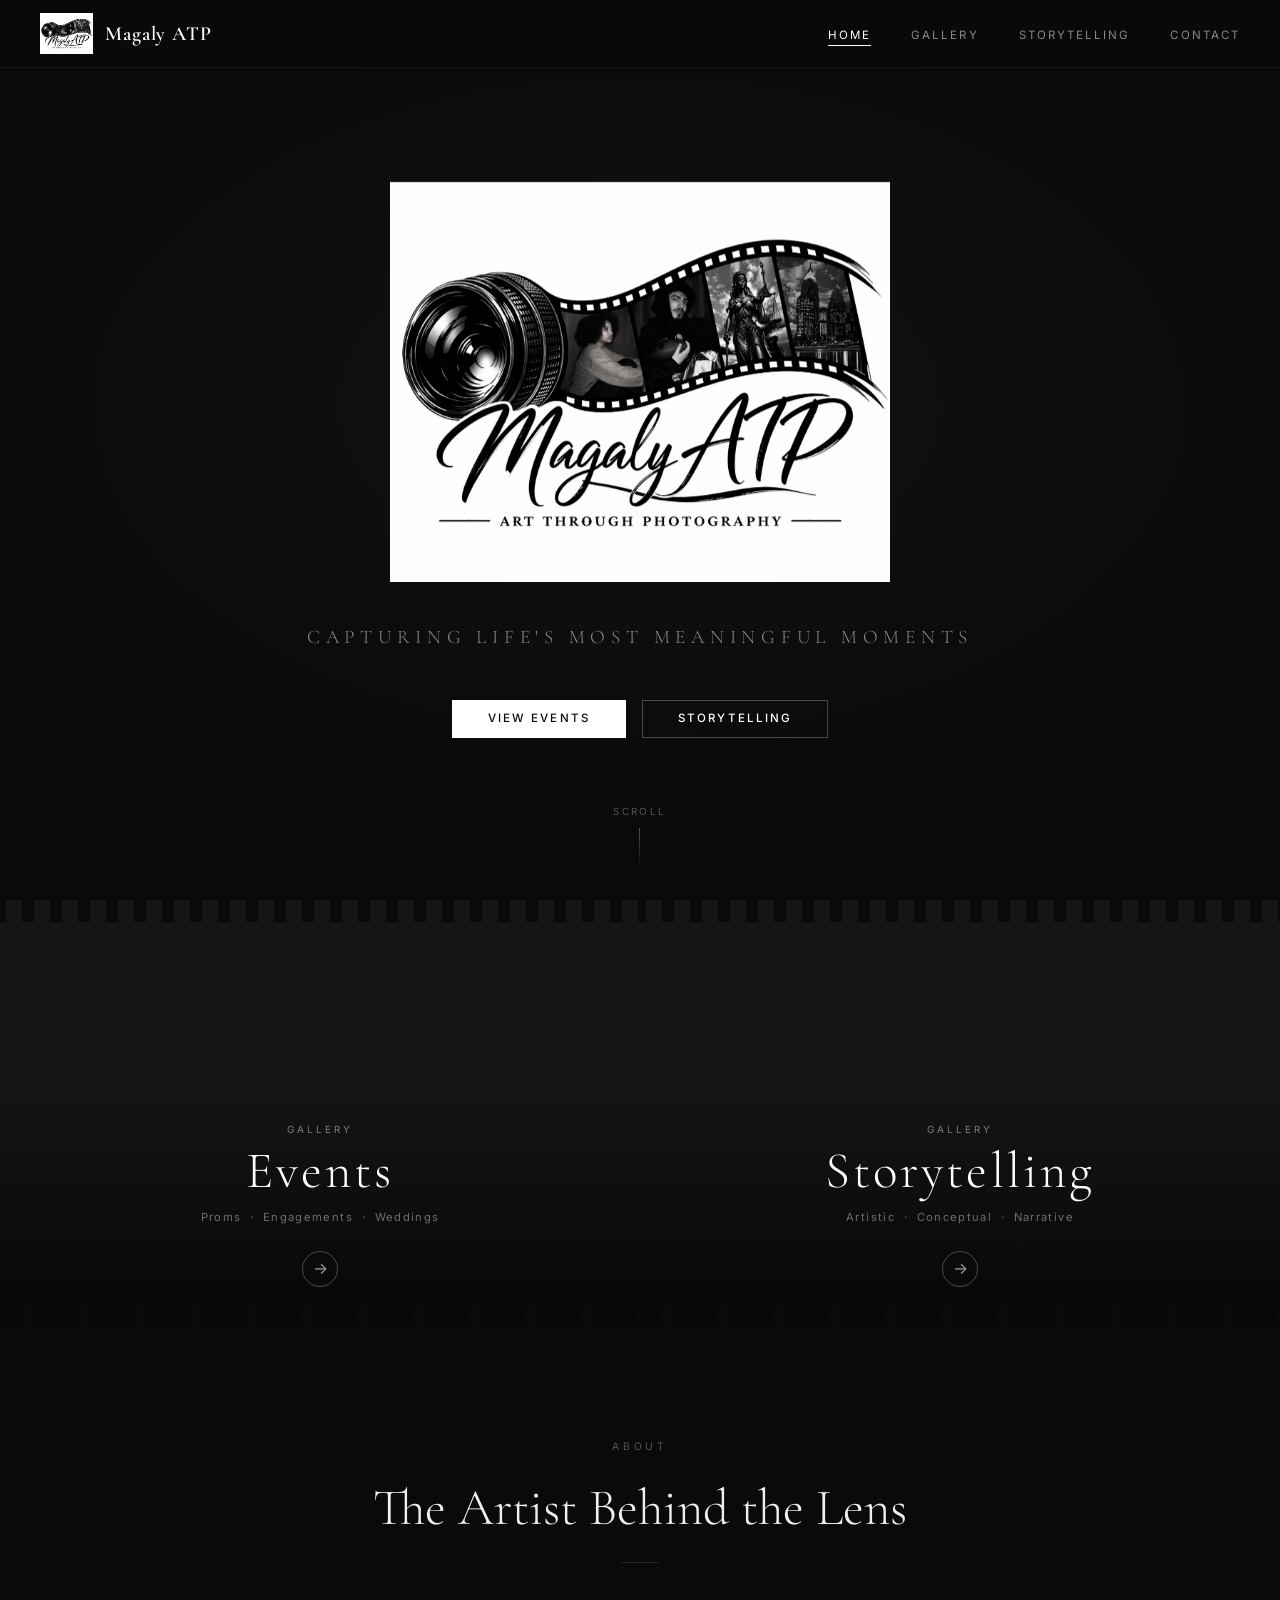
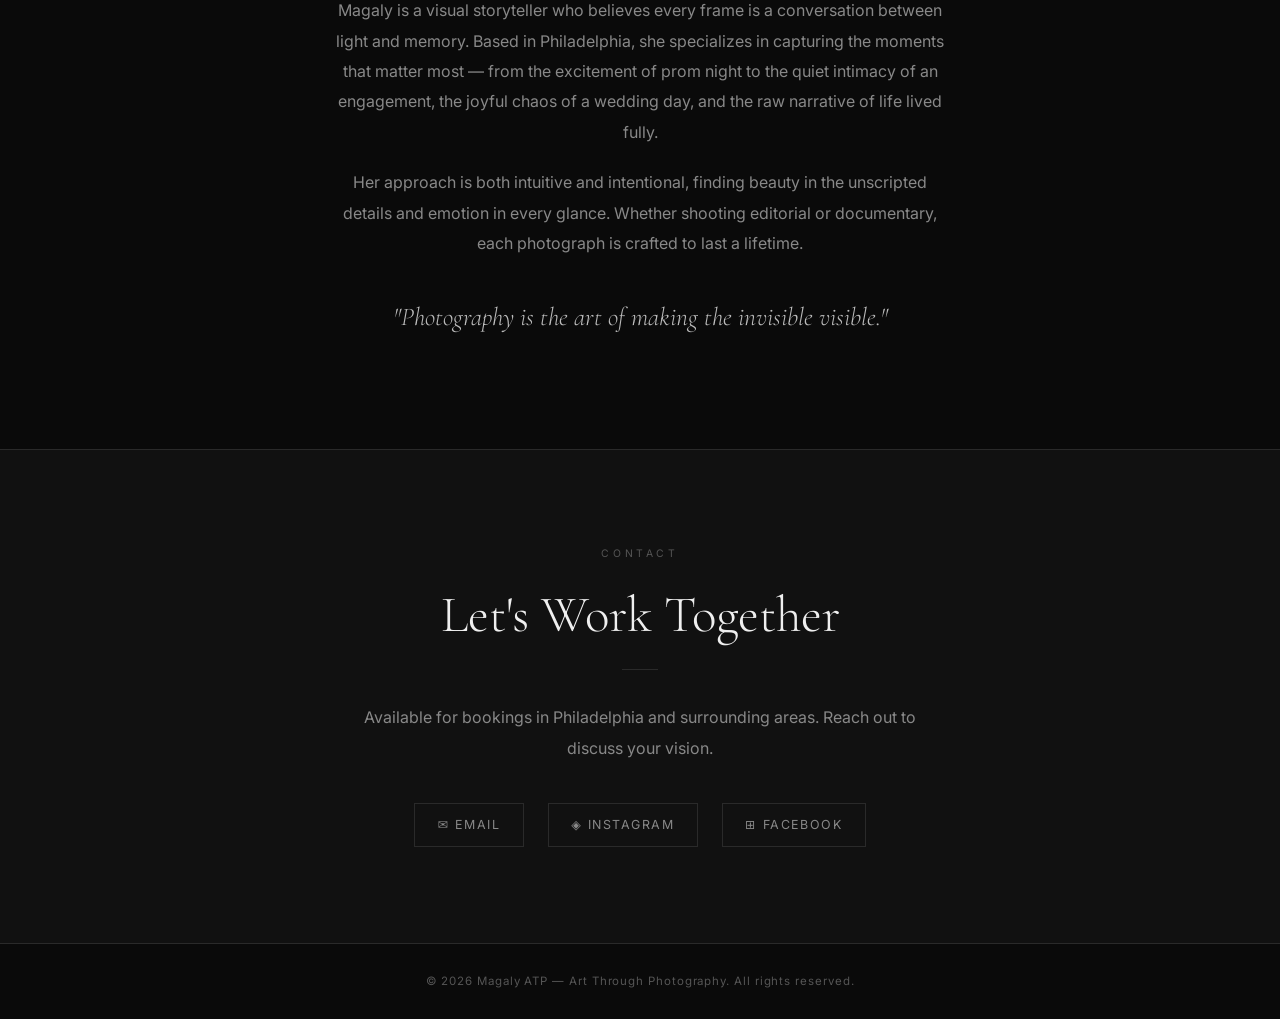
==== commit 5b41d779: "rename Events to Gallery in nav across all pages" ====
--- a/index.html
+++ b/index.html
@@ -29,7 +29,7 @@
     </button>
     <ul class="nav-links">
       <li><a href="index.html" class="active">Home</a></li>
-      <li><a href="events.html">Events</a></li>
+      <li><a href="events.html">Gallery</a></li>
       <li><a href="storytelling.html">Storytelling</a></li>
       <li><a href="#contact">Contact</a></li>
     </ul>
--- a/css/style.css
+++ b/css/style.css
@@ -520,6 +520,122 @@
   border-bottom-color: var(--white);
 }
 
+/* ===== ALBUM GRID (folder thumbnails) ===== */
+.gallery-grid.album-view {
+  display: grid;
+  grid-template-columns: repeat(auto-fill, minmax(280px, 1fr));
+  gap: 8px;
+  columns: unset;
+  margin-top: 2rem;
+}
+
+.album-card {
+  position: relative;
+  aspect-ratio: 4/3;
+  overflow: hidden;
+  cursor: pointer;
+  background: var(--surface-2);
+}
+
+.album-thumb-wrap {
+  position: absolute;
+  inset: 0;
+}
+
+.album-thumb-wrap img {
+  width: 100%;
+  height: 100%;
+  object-fit: cover;
+  transition: transform 0.55s cubic-bezier(0.25, 0.46, 0.45, 0.94), filter 0.3s ease;
+  filter: grayscale(15%);
+}
+
+.album-card:hover .album-thumb-wrap img {
+  transform: scale(1.05);
+  filter: grayscale(0%);
+}
+
+.album-thumb-placeholder {
+  width: 100%;
+  height: 100%;
+  background: var(--surface-2);
+  animation: albumPulse 1.6s ease-in-out infinite;
+}
+
+.album-info {
+  position: absolute;
+  bottom: 0; left: 0; right: 0;
+  padding: 2rem 1rem 1rem;
+  background: linear-gradient(to top, rgba(0,0,0,0.88) 0%, transparent 100%);
+  display: flex;
+  flex-direction: column;
+  gap: 0.2rem;
+}
+
+.album-name {
+  font-family: var(--font-serif);
+  font-size: 1.15rem;
+  font-weight: 400;
+  color: var(--white);
+  letter-spacing: 0.02em;
+  line-height: 1.2;
+}
+
+.album-date {
+  font-size: 0.68rem;
+  letter-spacing: 0.1em;
+  color: rgba(255,255,255,0.5);
+}
+
+.album-category {
+  font-size: 0.6rem;
+  letter-spacing: 0.22em;
+  text-transform: uppercase;
+  color: rgba(255,255,255,0.35);
+}
+
+/* ===== BREADCRUMB ===== */
+.gallery-breadcrumb {
+  display: none;
+  align-items: center;
+  gap: 0.75rem;
+  padding: 1.75rem 1.5rem 0;
+  max-width: 1440px;
+  margin: 0 auto;
+}
+
+.breadcrumb-back {
+  font-size: 0.72rem;
+  font-weight: 400;
+  letter-spacing: 0.14em;
+  text-transform: uppercase;
+  color: var(--text-mid);
+  padding: 0.5rem 1.1rem;
+  border: 1px solid var(--border);
+  transition: all var(--ease);
+}
+
+.breadcrumb-back:hover {
+  color: var(--white);
+  border-color: rgba(255,255,255,0.3);
+}
+
+.breadcrumb-sep {
+  color: var(--text-dim);
+}
+
+.breadcrumb-current {
+  font-family: var(--font-serif);
+  font-size: 1.15rem;
+  font-weight: 400;
+  color: var(--text-bright);
+}
+
+@keyframes albumPulse {
+  0%, 100% { background-color: var(--surface-2); }
+  50%       { background-color: var(--surface); }
+}
+
 /* ===== GALLERY GRID ===== */
 .gallery-section {
   padding: 3rem 1.5rem 6rem;
@@ -585,6 +701,123 @@
 .gallery-item:hover .gallery-item-icon {
   opacity: 1;
   transform: scale(1);
+}
+
+/* ===== ALBUM GRID (folder thumbnails) ===== */
+.gallery-grid.album-view {
+  display: grid;
+  grid-template-columns: repeat(auto-fill, minmax(280px, 1fr));
+  gap: 8px;
+  columns: unset;
+  margin-top: 2rem;
+}
+
+.album-card {
+  position: relative;
+  aspect-ratio: 4/3;
+  overflow: hidden;
+  cursor: pointer;
+  background: var(--surface-2);
+}
+
+.album-thumb-wrap {
+  position: absolute;
+  inset: 0;
+}
+
+.album-thumb-wrap img {
+  width: 100%;
+  height: 100%;
+  object-fit: cover;
+  transition: transform 0.55s cubic-bezier(0.25, 0.46, 0.45, 0.94), filter 0.3s ease;
+  filter: grayscale(15%);
+}
+
+.album-card:hover .album-thumb-wrap img {
+  transform: scale(1.05);
+  filter: grayscale(0%);
+}
+
+.album-thumb-placeholder {
+  width: 100%;
+  height: 100%;
+  background: var(--surface-2);
+  animation: albumPulse 1.6s ease-in-out infinite;
+}
+
+.album-info {
+  position: absolute;
+  bottom: 0; left: 0; right: 0;
+  padding: 2rem 1rem 1rem;
+  background: linear-gradient(to top, rgba(0,0,0,0.88) 0%, transparent 100%);
+  display: flex;
+  flex-direction: column;
+  gap: 0.2rem;
+}
+
+.album-name {
+  font-family: var(--font-serif);
+  font-size: 1.15rem;
+  font-weight: 400;
+  color: var(--white);
+  letter-spacing: 0.02em;
+  line-height: 1.2;
+}
+
+.album-date {
+  font-size: 0.68rem;
+  letter-spacing: 0.1em;
+  color: rgba(255,255,255,0.5);
+}
+
+.album-category {
+  font-size: 0.6rem;
+  letter-spacing: 0.22em;
+  text-transform: uppercase;
+  color: rgba(255,255,255,0.35);
+}
+
+/* ===== BREADCRUMB ===== */
+.gallery-breadcrumb {
+  display: none;
+  align-items: center;
+  gap: 0.75rem;
+  padding: 1.75rem 1.5rem 0;
+  max-width: 1440px;
+  margin: 0 auto;
+}
+
+.breadcrumb-back {
+  font-size: 0.72rem;
+  font-weight: 400;
+  letter-spacing: 0.14em;
+  text-transform: uppercase;
+  color: var(--text-mid);
+  padding: 0.5rem 1.1rem;
+  border: 1px solid var(--border);
+  transition: all var(--ease);
+}
+
+.breadcrumb-back:hover {
+  color: var(--white);
+  border-color: rgba(255,255,255,0.3);
+}
+
+.breadcrumb-sep {
+  color: var(--text-dim);
+  font-size: 0.85rem;
+}
+
+.breadcrumb-current {
+  font-family: var(--font-serif);
+  font-size: 1.15rem;
+  font-weight: 400;
+  color: var(--text-bright);
+}
+
+@keyframes albumPulse {
+  0%, 100% { background-color: var(--surface-2); }
+  50%       { background-color: var(--surface); }
 }
 
 /* ===== LOADING & EMPTY STATES ===== */
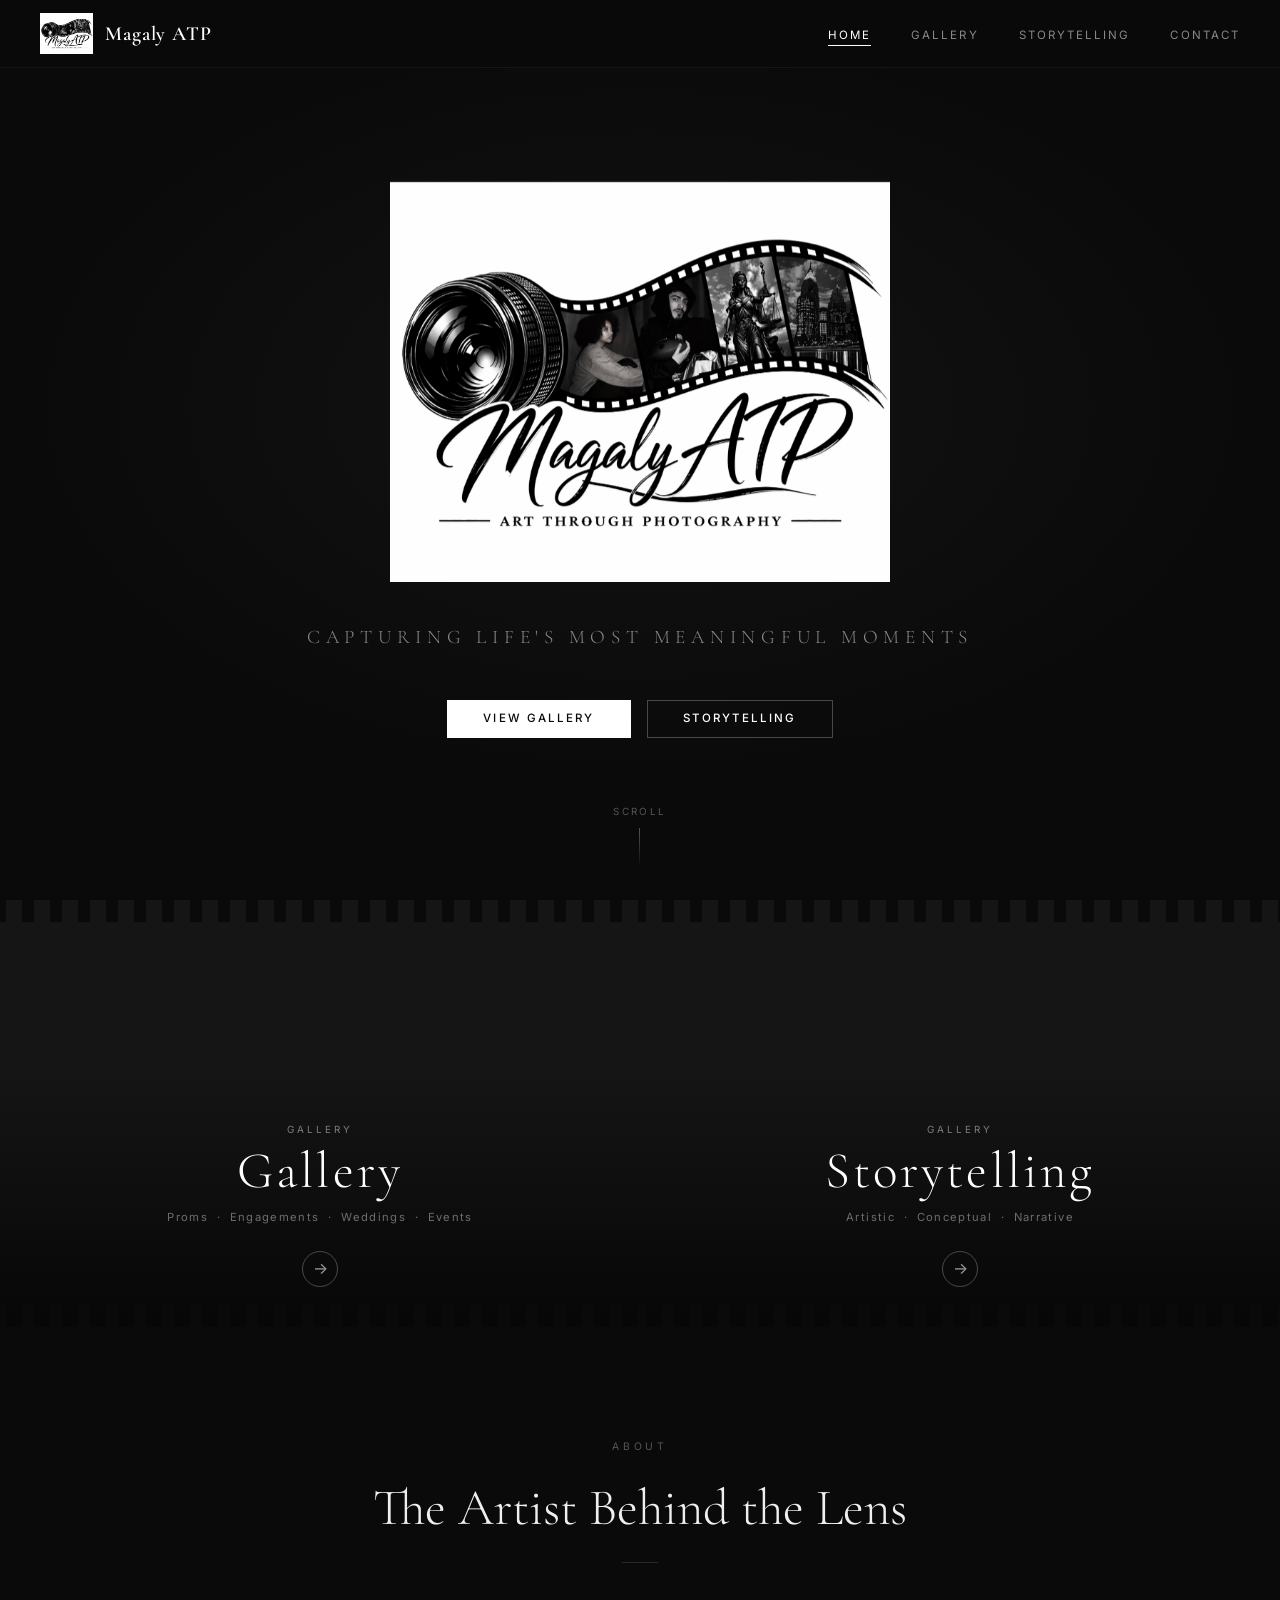
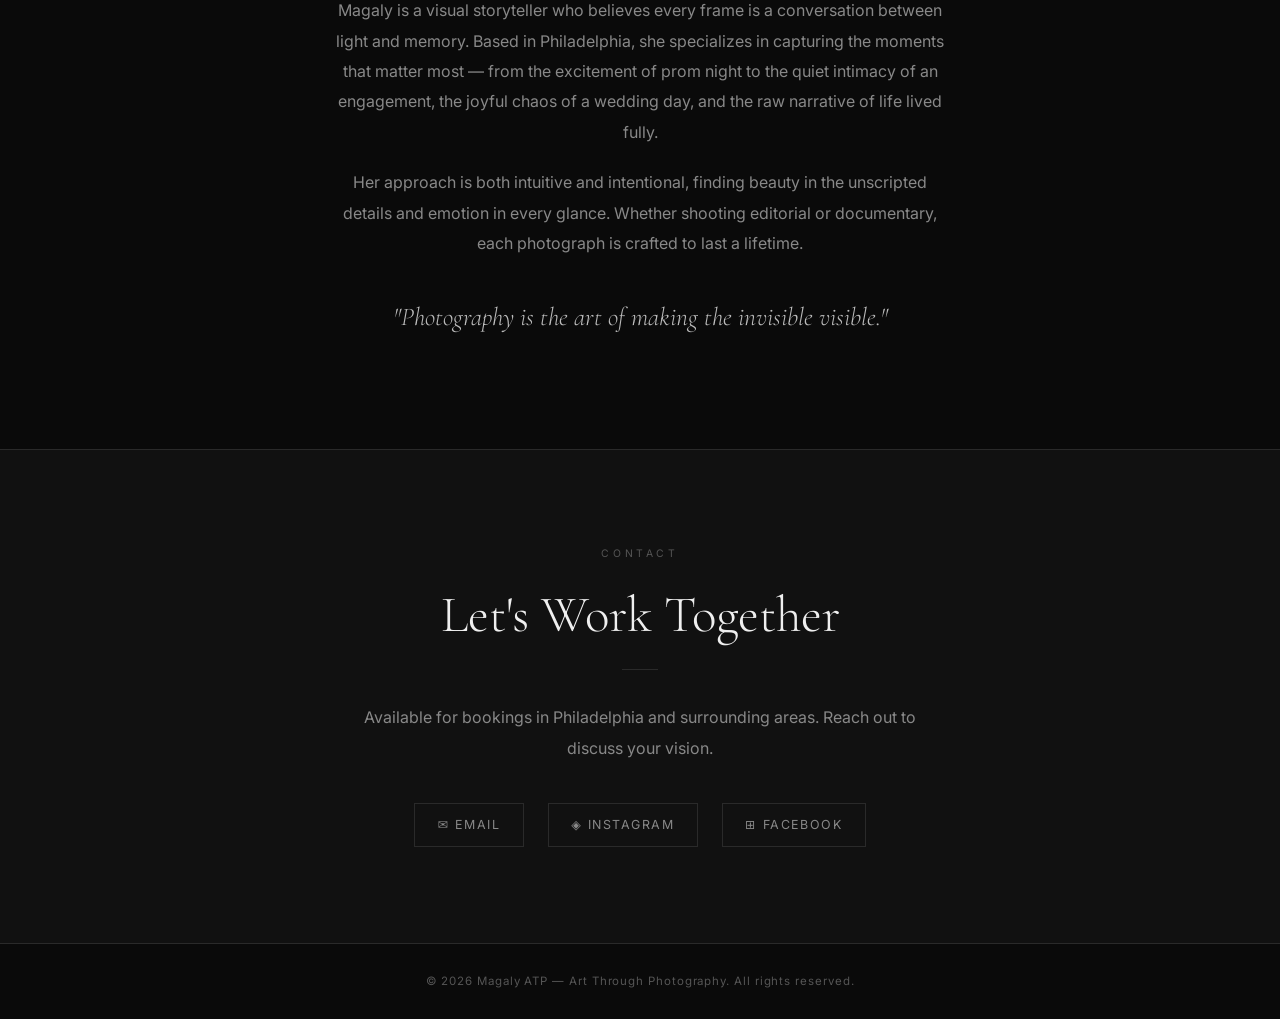
==== commit a872adec: "fix: rename Events->Gallery on homepage, add Events to subs, fix mobile nav opacity" ====
--- a/index.html
+++ b/index.html
@@ -53,7 +53,7 @@
     <p class="hero-tagline">Capturing life's most meaningful moments</p>
 
     <div class="hero-cta">
-      <a href="events.html" class="btn btn-primary">View Events</a>
+      <a href="events.html" class="btn btn-primary">View Gallery</a>
       <a href="storytelling.html" class="btn btn-outline">Storytelling</a>
     </div>
 
@@ -70,8 +70,8 @@
       <div class="category-card-bg"></div>
       <div class="category-card-overlay">
         <span class="category-card-label">Gallery</span>
-        <h2 class="category-card-title">Events</h2>
-        <p class="category-card-subs">Proms &nbsp;·&nbsp; Engagements &nbsp;·&nbsp; Weddings</p>
+        <h2 class="category-card-title">Gallery</h2>
+        <p class="category-card-subs">Proms &nbsp;·&nbsp; Engagements &nbsp;·&nbsp; Weddings &nbsp;·&nbsp; Events</p>
         <div class="category-card-arrow">→</div>
       </div>
     </a>
--- a/css/style.css
+++ b/css/style.css
@@ -1022,12 +1022,12 @@
     display: none;
     position: fixed;
     top: var(--nav-height); left: 0; right: 0; bottom: 0;
-    background: rgba(10,10,10,0.98);
+    background: rgb(10,10,10);
     flex-direction: column;
     align-items: center;
     justify-content: center;
     gap: 2.5rem;
-    backdrop-filter: blur(16px);
+    z-index: 199;
   }
 
   .nav-links.open { display: flex; }
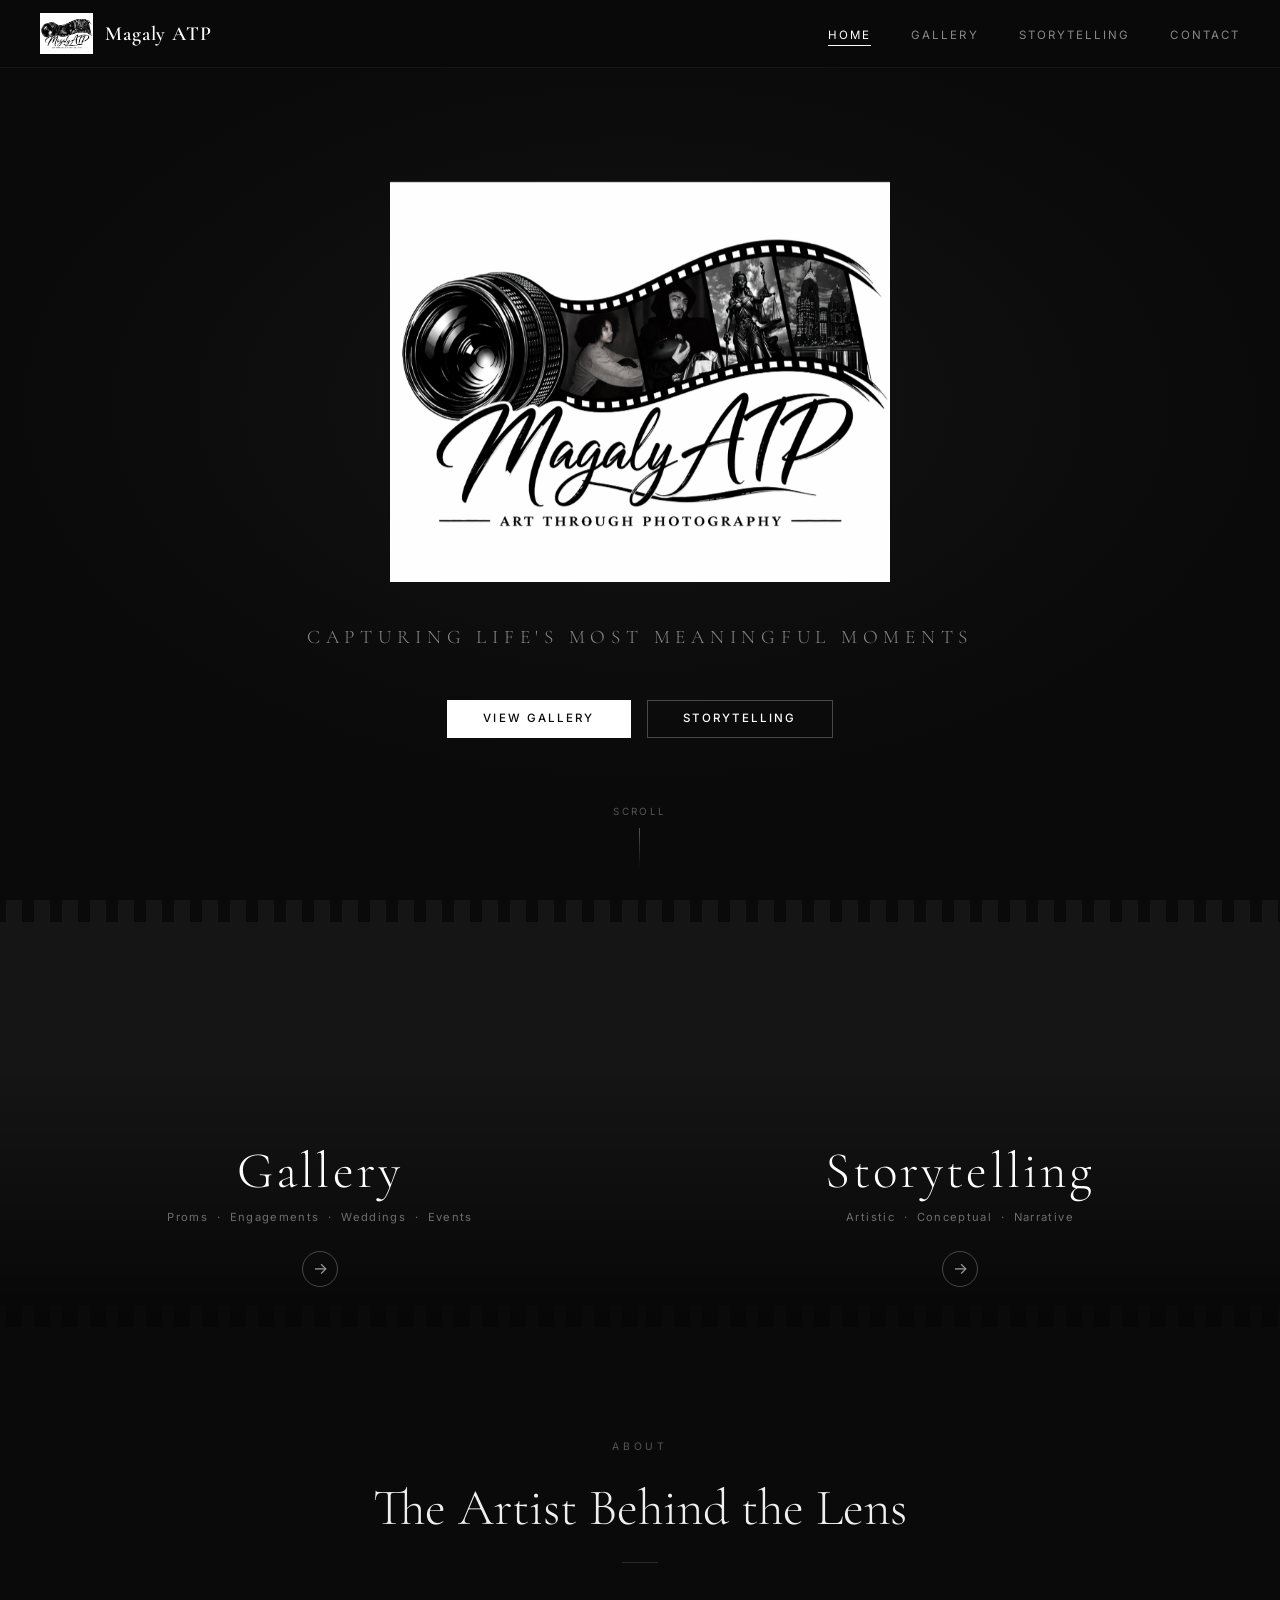
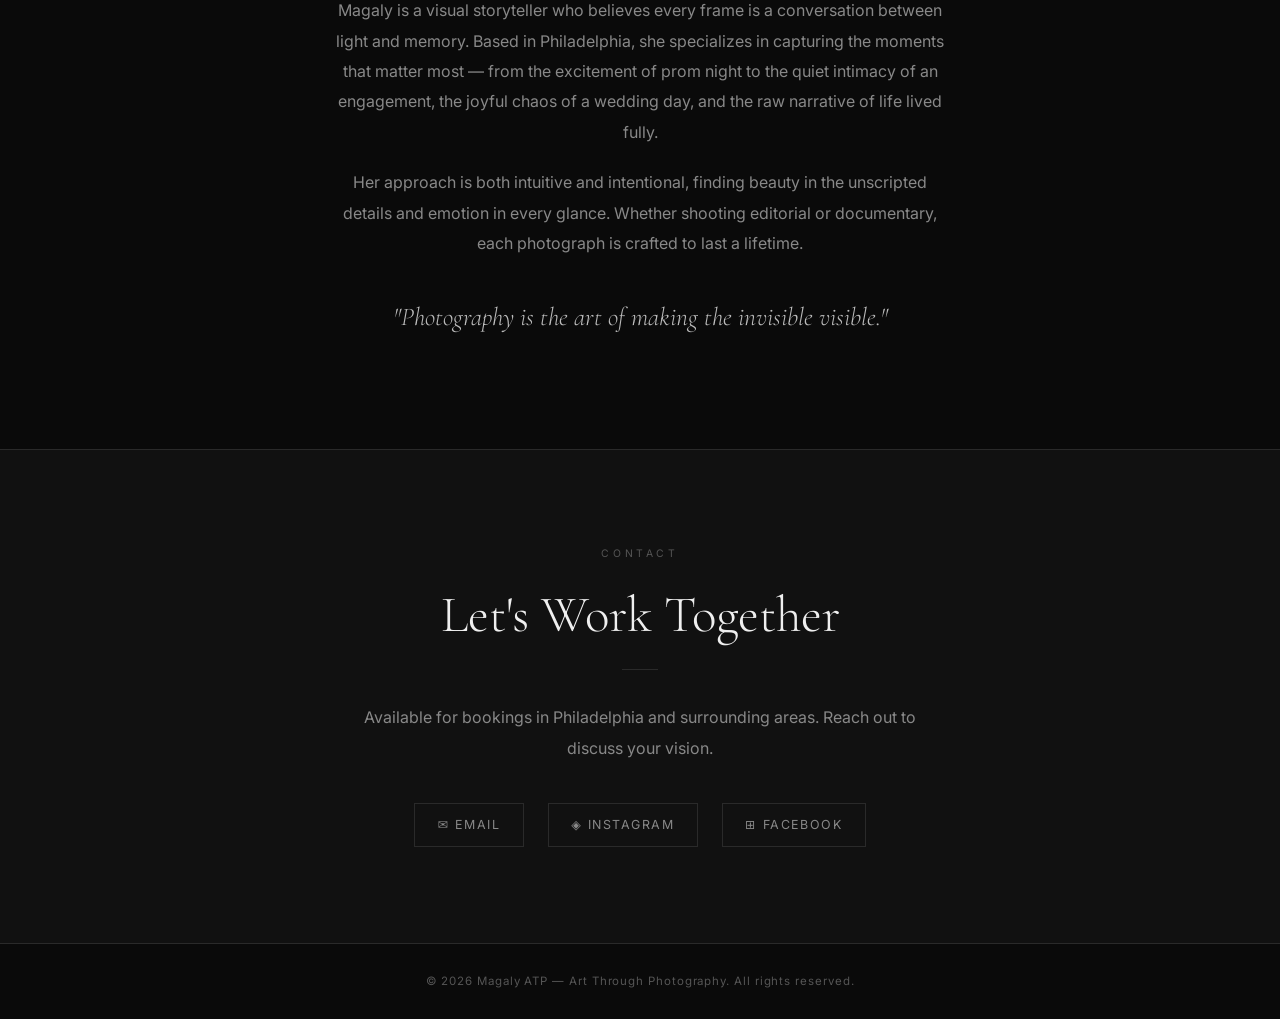
==== commit 1d387d37: "remove Gallery label above category card titles" ====
--- a/index.html
+++ b/index.html
@@ -69,7 +69,7 @@
     <a href="events.html" class="category-card">
       <div class="category-card-bg"></div>
       <div class="category-card-overlay">
-        <span class="category-card-label">Gallery</span>
+
         <h2 class="category-card-title">Gallery</h2>
         <p class="category-card-subs">Proms &nbsp;·&nbsp; Engagements &nbsp;·&nbsp; Weddings &nbsp;·&nbsp; Events</p>
         <div class="category-card-arrow">→</div>
@@ -80,7 +80,7 @@
     <a href="storytelling.html" class="category-card">
       <div class="category-card-bg"></div>
       <div class="category-card-overlay">
-        <span class="category-card-label">Gallery</span>
+
         <h2 class="category-card-title">Storytelling</h2>
         <p class="category-card-subs">Artistic &nbsp;·&nbsp; Conceptual &nbsp;·&nbsp; Narrative</p>
         <div class="category-card-arrow">→</div>
